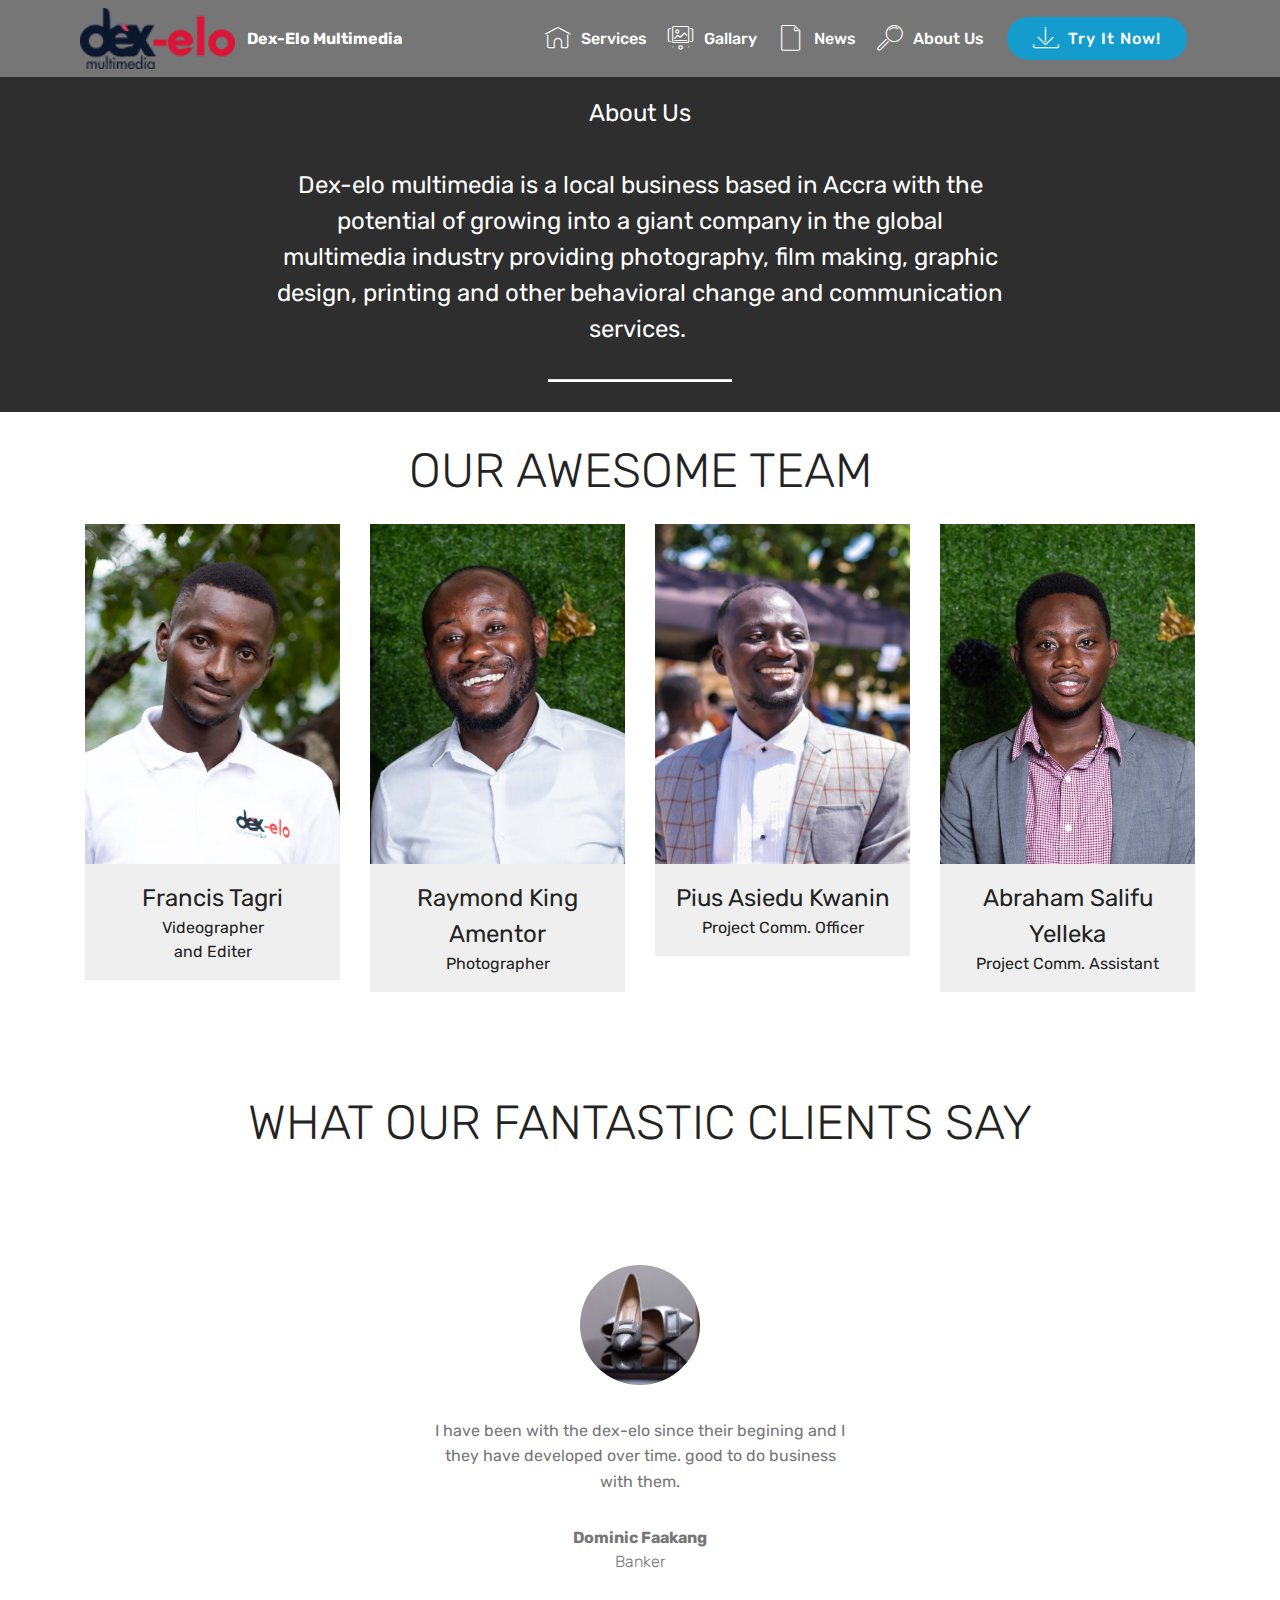
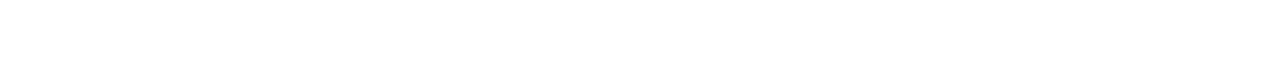
==== page1.html @ 0873e0fc "create github pages" ====
<!DOCTYPE html>
<html  >
<head>
  <!-- Site made with Mobirise Website Builder v4.11.6, https://mobirise.com -->
  <meta charset="UTF-8">
  <meta http-equiv="X-UA-Compatible" content="IE=edge">
  <meta name="generator" content="Mobirise v4.11.6, mobirise.com">
  <meta name="viewport" content="width=device-width, initial-scale=1, minimum-scale=1">
  <link rel="shortcut icon" href="assets/images/dex-elo-logo-122x48.png" type="image/x-icon">
  <meta name="description" content="Website Creator Description">
  
  <title>About Us</title>
  <link rel="stylesheet" href="assets/web/assets/mobirise-icons/mobirise-icons.css">
  <link rel="stylesheet" href="assets/bootstrap/css/bootstrap.min.css">
  <link rel="stylesheet" href="assets/bootstrap/css/bootstrap-grid.min.css">
  <link rel="stylesheet" href="assets/bootstrap/css/bootstrap-reboot.min.css">
  <link rel="stylesheet" href="assets/tether/tether.min.css">
  <link rel="stylesheet" href="assets/dropdown/css/style.css">
  <link rel="stylesheet" href="assets/socicon/css/styles.css">
  <link rel="stylesheet" href="assets/theme/css/style.css">
  <link rel="preload" as="style" href="assets/mobirise/css/mbr-additional.css"><link rel="stylesheet" href="assets/mobirise/css/mbr-additional.css" type="text/css">
  
  
  
</head>
<body>
  <section class="menu cid-qTkzRZLJNu" once="menu" id="menu1-3">

    

    <nav class="navbar navbar-expand beta-menu navbar-dropdown align-items-center navbar-fixed-top navbar-toggleable-sm">
        <button class="navbar-toggler navbar-toggler-right" type="button" data-toggle="collapse" data-target="#navbarSupportedContent" aria-controls="navbarSupportedContent" aria-expanded="false" aria-label="Toggle navigation">
            <div class="hamburger">
                <span></span>
                <span></span>
                <span></span>
                <span></span>
            </div>
        </button>
        <div class="menu-logo">
            <div class="navbar-brand">
                <span class="navbar-logo">
                    <a href="page1.html">
                         <img src="assets/images/dex-elo-logo-122x48.png" alt="Mobirise" title="" style="height: 3.8rem;">
                    </a>
                </span>
                <span class="navbar-caption-wrap"><a class="navbar-caption text-white display-4" href="page1.html">Dex-Elo Multimedia</a></span>
            </div>
        </div>
        <div class="collapse navbar-collapse" id="navbarSupportedContent">
            <ul class="navbar-nav nav-dropdown" data-app-modern-menu="true"><li class="nav-item">
                    <a class="nav-link link text-white display-4" href="https://mobirise.com">
                        <span class="mbri-home mbr-iconfont mbr-iconfont-btn"></span>
                        Services
                    </a>
                </li><li class="nav-item"><a class="nav-link link text-white display-4" href="page3.html"><span class="mbri-image-slider mbr-iconfont mbr-iconfont-btn"></span>
                        
                        Gallary</a></li><li class="nav-item"><a class="nav-link link text-white display-4" href="page2.html"><span class="mbri-new-file mbr-iconfont mbr-iconfont-btn"></span>
                        
                        News</a></li>
                <li class="nav-item">
                    <a class="nav-link link text-white display-4" href="page1.html">
                        <span class="mbri-search mbr-iconfont mbr-iconfont-btn"></span>
                        About Us
                    </a>
                </li></ul>
            <div class="navbar-buttons mbr-section-btn"><a class="btn btn-sm btn-primary display-4" href="https://mobirise.com">
                    <span class="mbri-save mbr-iconfont mbr-iconfont-btn "></span>
                    Try It Now!
                </a></div>
        </div>
    </nav>
</section>

<section class="engine"><a href="https://mobirise.info/z">best html templates</a></section><section class="mbr-section article content10 cid-rMUTYOUjkJ" id="content10-c">
    
     

    <div class="container">
        <div class="inner-container" style="width: 66%;">
            <hr class="line" style="width: 25%;">
            <div class="section-text align-center mbr-white mbr-fonts-style display-5">
                    About Us<br><br>Dex-elo multimedia is a local business based in Accra with the potential of growing into a giant company in the global multimedia industry providing photography, film making, graphic design, printing and other behavioral change and communication services.&nbsp;<br></div>
            <hr class="line" style="width: 25%;">
        </div>
    </div>
</section>

<section class="team1 cid-rMUZAcXFwN" id="team1-d">
    
    
    
    <div class="container align-center">
        <h2 class="pb-3 mbr-fonts-style mbr-section-title display-2">
            OUR AWESOME TEAM
        </h2>
        
        <div class="row media-row">
            
        <div class="team-item col-lg-3 col-md-6">
                <div class="item-image">
                    <img src="assets/images/img-4976-3-420x560.jpg" alt="" title="">
                </div>
                <div class="item-caption py-3">
                    <div class="item-name px-2">
                        <p class="mbr-fonts-style display-5">
                           Francis Tagri</p>
                    </div>
                    <div class="item-role px-2">
                        <p>Videographer<br>and Editer</p>
                    </div>
                    
                </div>
            </div><div class="team-item col-lg-3 col-md-6">
                <div class="item-image">
                    <img src="assets/images/img-8177-2-420x560.jpg" alt="" title="">
                </div>
                <div class="item-caption py-3">
                    <div class="item-name px-2">
                        <p class="mbr-fonts-style display-5">
                           Raymond King Amentor</p>
                    </div>
                    <div class="item-role px-2">
                        <p>Photographer</p>
                    </div>
                    
                </div>
            </div><div class="team-item col-lg-3 col-md-6">
                <div class="item-image">
                    <img src="assets/images/img-5864-2-420x560.jpg" alt="" title="">
                </div>
                <div class="item-caption py-3">
                    <div class="item-name px-2">
                        <p class="mbr-fonts-style display-5">Pius Asiedu Kwanin</p>
                    </div>
                    <div class="item-role px-2">
                        <p>Project Comm. Officer</p>
                    </div>
                    
                </div>
            </div><div class="team-item col-lg-3 col-md-6">
                <div class="item-image">
                    <img src="assets/images/img-8199-2-420x560.jpg" alt="" title="">
                </div>
                <div class="item-caption py-3">
                    <div class="item-name px-2">
                        <p class="mbr-fonts-style display-5">
                           Abraham Salifu Yelleka</p>
                    </div>
                    <div class="item-role px-2">
                        <p>Project Comm. Assistant</p>
                    </div>
                    
                </div>
            </div></div>    
    </div>
</section>

<section class="testimonials1 cid-rMUZOlDU8G" id="testimonials1-e">

    

    
    <div class="container">
        <div class="media-container-row">
            <div class="title col-12 align-center">
                <h2 class="pb-3 mbr-fonts-style display-2">
                    WHAT OUR FANTASTIC CLIENTS SAY
                </h2>
                
            </div>
        </div>
    </div>

    <div class="container pt-3 mt-2">
        <div class="media-container-row">
            <div class="mbr-testimonial p-3 align-center col-12 col-md-6">
                <div class="panel-item p-3">
                    <div class="card-block">
                        <div class="testimonial-photo">
                            <img src="assets/images/0t0a3606-240x160.jpg" alt="" title="">
                        </div>
                        <p class="mbr-text mbr-fonts-style display-7">I have been with the dex-elo since their begining and I they have developed over time. good to do business with them.</p>
                    </div>
                    <div class="card-footer">
                        <div class="mbr-author-name mbr-bold mbr-fonts-style display-7">Dominic Faakang</div>
                        <small class="mbr-author-desc mbr-italic mbr-light mbr-fonts-style display-7">
                               Banker</small>
                    </div>
                </div>
            </div>

            

            

            

            

            
        </div>
    </div>   
</section>


  <script src="assets/web/assets/jquery/jquery.min.js"></script>
  <script src="assets/popper/popper.min.js"></script>
  <script src="assets/bootstrap/js/bootstrap.min.js"></script>
  <script src="assets/tether/tether.min.js"></script>
  <script src="assets/smoothscroll/smooth-scroll.js"></script>
  <script src="assets/dropdown/js/nav-dropdown.js"></script>
  <script src="assets/dropdown/js/navbar-dropdown.js"></script>
  <script src="assets/touchswipe/jquery.touch-swipe.min.js"></script>
  <script src="assets/theme/js/script.js"></script>
  
  
</body>
</html>
---- assets/web/assets/mobirise-icons/mobirise-icons.css ----
@font-face {
  font-family: 'MobiriseIcons';
  src:  url('mobirise-icons.eot?spat4u');
  src:  url('mobirise-icons.eot?spat4u#iefix') format('embedded-opentype'),
    url('mobirise-icons.ttf?spat4u') format('truetype'),
    url('mobirise-icons.woff?spat4u') format('woff'),
    url('mobirise-icons.svg?spat4u#MobiriseIcons') format('svg');
  font-weight: normal;
  font-style: normal;
  font-display: swap;
}

[class^="mbri-"], [class*=" mbri-"] {
  /* use !important to prevent issues with browser extensions that change fonts */
  font-family: MobiriseIcons !important;
  speak: none;
  font-style: normal;
  font-weight: normal;
  font-variant: normal;
  text-transform: none;
  line-height: 1;

  /* Better Font Rendering =========== */
  -webkit-font-smoothing: antialiased;
  -moz-osx-font-smoothing: grayscale;
}

.mbri-add-submenu:before {
  content: "\e900";
}
.mbri-alert:before {
  content: "\e901";
}
.mbri-align-center:before {
  content: "\e902";
}
.mbri-align-justify:before {
  content: "\e903";
}
.mbri-align-left:before {
  content: "\e904";
}
.mbri-align-right:before {
  content: "\e905";
}
.mbri-android:before {
  content: "\e906";
}
.mbri-apple:before {
  content: "\e907";
}
.mbri-arrow-down:before {
  content: "\e908";
}
.mbri-arrow-next:before {
  content: "\e909";
}
.mbri-arrow-prev:before {
  content: "\e90a";
}
.mbri-arrow-up:before {
  content: "\e90b";
}
.mbri-bold:before {
  content: "\e90c";
}
.mbri-bookmark:before {
  content: "\e90d";
}
.mbri-bootstrap:before {
  content: "\e90e";
}
.mbri-briefcase:before {
  content: "\e90f";
}
.mbri-browse:before {
  content: "\e910";
}
.mbri-bulleted-list:before {
  content: "\e911";
}
.mbri-calendar:before {
  content: "\e912";
}
.mbri-camera:before {
  content: "\e913";
}
.mbri-cart-add:before {
  content: "\e914";
}
.mbri-cart-full:before {
  content: "\e915";
}
.mbri-cash:before {
  content: "\e916";
}
.mbri-change-style:before {
  content: "\e917";
}
.mbri-chat:before {
  content: "\e918";
}
.mbri-clock:before {
  content: "\e919";
}
.mbri-close:before {
  content: "\e91a";
}
.mbri-cloud:before {
  content: "\e91b";
}
.mbri-code:before {
  content: "\e91c";
}
.mbri-contact-form:before {
  content: "\e91d";
}
.mbri-credit-card:before {
  content: "\e91e";
}
.mbri-cursor-click:before {
  content: "\e91f";
}
.mbri-cust-feedback:before {
  content: "\e920";
}
.mbri-database:before {
  content: "\e921";
}
.mbri-delivery:before {
  content: "\e922";
}
.mbri-desktop:before {
  content: "\e923";
}
.mbri-devices:before {
  content: "\e924";
}
.mbri-down:before {
  content: "\e925";
}
.mbri-download:before {
  content: "\e989";
}
.mbri-drag-n-drop:before {
  content: "\e927";
}
.mbri-drag-n-drop2:before {
  content: "\e928";
}
.mbri-edit:before {
  content: "\e929";
}
.mbri-edit2:before {
  content: "\e92a";
}
.mbri-error:before {
  content: "\e92b";
}
.mbri-extension:before {
  content: "\e92c";
}
.mbri-features:before {
  content: "\e92d";
}
.mbri-file:before {
  content: "\e92e";
}
.mbri-flag:before {
  content: "\e92f";
}
.mbri-folder:before {
  content: "\e930";
}
.mbri-gift:before {
  content: "\e931";
}
.mbri-github:before {
  content: "\e932";
}
.mbri-globe:before {
  content: "\e933";
}
.mbri-globe-2:before {
  content: "\e934";
}
.mbri-growing-chart:before {
  content: "\e935";
}
.mbri-hearth:before {
  content: "\e936";
}
.mbri-help:before {
  content: "\e937";
}
.mbri-home:before {
  content: "\e938";
}
.mbri-hot-cup:before {
  content: "\e939";
}
.mbri-idea:before {
  content: "\e93a";
}
.mbri-image-gallery:before {
  content: "\e93b";
}
.mbri-image-slider:before {
  content: "\e93c";
}
.mbri-info:before {
  content: "\e93d";
}
.mbri-italic:before {
  content: "\e93e";
}
.mbri-key:before {
  content: "\e93f";
}
.mbri-laptop:before {
  content: "\e940";
}
.mbri-layers:before {
  content: "\e941";
}
.mbri-left-right:before {
  content: "\e942";
}
.mbri-left:before {
  content: "\e943";
}
.mbri-letter:before {
  content: "\e944";
}
.mbri-like:before {
  content: "\e945";
}
.mbri-link:before {
  content: "\e946";
}
.mbri-lock:before {
  content: "\e947";
}
.mbri-login:before {
  content: "\e948";
}
.mbri-logout:before {
  content: "\e949";
}
.mbri-magic-stick:before {
  content: "\e94a";
}
.mbri-map-pin:before {
  content: "\e94b";
}
.mbri-menu:before {
  content: "\e94c";
}
.mbri-mobile:before {
  content: "\e94d";
}
.mbri-mobile2:before {
  content: "\e94e";
}
.mbri-mobirise:before {
  content: "\e94f";
}
.mbri-more-horizontal:before {
  content: "\e950";
}
.mbri-more-vertical:before {
  content: "\e951";
}
.mbri-music:before {
  content: "\e952";
}
.mbri-new-file:before {
  content: "\e953";
}
.mbri-numbered-list:before {
  content: "\e954";
}
.mbri-opened-folder:before {
  content: "\e955";
}
.mbri-pages:before {
  content: "\e956";
}
.mbri-paper-plane:before {
  content: "\e957";
}
.mbri-paperclip:before {
  content: "\e958";
}
.mbri-photo:before {
  content: "\e959";
}
.mbri-photos:before {
  content: "\e95a";
}
.mbri-pin:before {
  content: "\e95b";
}
.mbri-play:before {
  content: "\e95c";
}
.mbri-plus:before {
  content: "\e95d";
}
.mbri-preview:before {
  content: "\e95e";
}
.mbri-print:before {
  content: "\e95f";
}
.mbri-protect:before {
  content: "\e960";
}
.mbri-question:before {
  content: "\e961";
}
.mbri-quote-left:before {
  content: "\e962";
}
.mbri-quote-right:before {
  content: "\e963";
}
.mbri-refresh:before {
  content: "\e964";
}
.mbri-responsive:before {
  content: "\e965";
}
.mbri-right:before {
  content: "\e966";
}
.mbri-rocket:before {
  content: "\e967";
}
.mbri-sad-face:before {
  content: "\e968";
}
.mbri-sale:before {
  content: "\e969";
}
.mbri-save:before {
  content: "\e96a";
}
.mbri-search:before {
  content: "\e96b";
}
.mbri-setting:before {
  content: "\e96c";
}
.mbri-setting2:before {
  content: "\e96d";
}
.mbri-setting3:before {
  content: "\e96e";
}
.mbri-share:before {
  content: "\e96f";
}
.mbri-shopping-bag:before {
  content: "\e970";
}
.mbri-shopping-basket:before {
  content: "\e971";
}
.mbri-shopping-cart:before {
  content: "\e972";
}
.mbri-sites:before {
  content: "\e973";
}
.mbri-smile-face:before {
  content: "\e974";
}
.mbri-speed:before {
  content: "\e975";
}
.mbri-star:before {
  content: "\e976";
}
.mbri-success:before {
  content: "\e977";
}
.mbri-sun:before {
  content: "\e978";
}
.mbri-sun2:before {
  content: "\e979";
}
.mbri-tablet:before {
  content: "\e97a";
}
.mbri-tablet-vertical:before {
  content: "\e97b";
}
.mbri-target:before {
  content: "\e97c";
}
.mbri-timer:before {
  content: "\e97d";
}
.mbri-to-ftp:before {
  content: "\e97e";
}
.mbri-to-local-drive:before {
  content: "\e97f";
}
.mbri-touch-swipe:before {
  content: "\e980";
}
.mbri-touch:before {
  content: "\e981";
}
.mbri-trash:before {
  content: "\e982";
}
.mbri-underline:before {
  content: "\e983";
}
.mbri-unlink:before {
  content: "\e984";
}
.mbri-unlock:before {
  content: "\e985";
}
.mbri-up-down:before {
  content: "\e986";
}
.mbri-up:before {
  content: "\e987";
}
.mbri-update:before {
  content: "\e988";
}
.mbri-upload:before {
 content: "\e926"; 
}
.mbri-user:before {
  content: "\e98a";
}
.mbri-user2:before {
  content: "\e98b";
}
.mbri-users:before {
  content: "\e98c";
}
.mbri-video:before {
  content: "\e98d";
}
.mbri-video-play:before {
  content: "\e98e";
}
.mbri-watch:before {
  content: "\e98f";
}
.mbri-website-theme:before {
  content: "\e990";
}
.mbri-wifi:before {
  content: "\e991";
}
.mbri-windows:before {
  content: "\e992";
}
.mbri-zoom-out:before {
  content: "\e993";
}
.mbri-redo:before {
  content: "\e994";
}
.mbri-undo:before {
  content: "\e995";
}
---- assets/dropdown/css/style.css ----
.navbar-dropdown {
  left: 0;
  padding: 0;
  position: absolute;
  right: 0;
  top: 0;
  transition: all 0.45s ease;
  z-index: 1030;
  background: #282828; }
  .navbar-dropdown .navbar-logo {
    margin-right: 0.8rem;
    transition: margin 0.3s ease-in-out;
    vertical-align: middle; }
    .navbar-dropdown .navbar-logo img {
      height: 3.125rem;
      transition: all 0.3s ease-in-out; }
    .navbar-dropdown .navbar-logo.mbr-iconfont {
      font-size: 3.125rem;
      line-height: 3.125rem; }
  .navbar-dropdown .navbar-caption {
    font-weight: 700;
    white-space: normal;
    vertical-align: -4px;
    line-height: 3.125rem !important; }
    .navbar-dropdown .navbar-caption, .navbar-dropdown .navbar-caption:hover {
      color: inherit;
      text-decoration: none; }
  .navbar-dropdown .mbr-iconfont + .navbar-caption {
    vertical-align: -1px; }
  .navbar-dropdown.navbar-fixed-top {
    position: fixed; }
  .navbar-dropdown .navbar-brand span {
    vertical-align: -4px; }
  .navbar-dropdown.bg-color.transparent {
    background: none; }
  .navbar-dropdown.navbar-short .navbar-brand {
    padding: 0.625rem 0; }
    .navbar-dropdown.navbar-short .navbar-brand span {
      vertical-align: -1px; }
  .navbar-dropdown.navbar-short .navbar-caption {
    line-height: 2.375rem !important;
    vertical-align: -2px; }
  .navbar-dropdown.navbar-short .navbar-logo {
    margin-right: 0.5rem; }
    .navbar-dropdown.navbar-short .navbar-logo img {
      height: 2.375rem; }
    .navbar-dropdown.navbar-short .navbar-logo.mbr-iconfont {
      font-size: 2.375rem;
      line-height: 2.375rem; }
  .navbar-dropdown.navbar-short .mbr-table-cell {
    height: 3.625rem; }
  .navbar-dropdown .navbar-close {
    left: 0.6875rem;
    position: fixed;
    top: 0.75rem;
    z-index: 1000; }
  .navbar-dropdown .hamburger-icon {
    content: "";
    display: inline-block;
    vertical-align: middle;
    width: 16px;
    -webkit-box-shadow: 0 -6px 0 1px #282828,0 0 0 1px #282828,0 6px 0 1px #282828;
    -moz-box-shadow: 0 -6px 0 1px #282828,0 0 0 1px #282828,0 6px 0 1px #282828;
    box-shadow: 0 -6px 0 1px #282828,0 0 0 1px #282828,0 6px 0 1px #282828; }

.dropdown-menu .dropdown-toggle[data-toggle="dropdown-submenu"]::after {
  border-bottom: 0.35em solid transparent;
  border-left: 0.35em solid;
  border-right: 0;
  border-top: 0.35em solid transparent;
  margin-left: 0.3rem; }

.dropdown-menu .dropdown-item:focus {
  outline: 0; }

.nav-dropdown {
  font-size: 0.75rem;
  font-weight: 500;
  height: auto !important; }
  .nav-dropdown .nav-btn {
    padding-left: 1rem; }
  .nav-dropdown .link {
    margin: .667em 1.667em;
    font-weight: 500;
    padding: 0;
    transition: color .2s ease-in-out; }
    .nav-dropdown .link.dropdown-toggle {
      margin-right: 2.583em; }
      .nav-dropdown .link.dropdown-toggle::after {
        margin-left: .25rem;
        border-top: 0.35em solid;
        border-right: 0.35em solid transparent;
        border-left: 0.35em solid transparent;
        border-bottom: 0; }
      .nav-dropdown .link.dropdown-toggle[aria-expanded="true"] {
        margin: 0;
        padding: 0.667em 3.263em  0.667em 1.667em; }
  .nav-dropdown .link::after,
  .nav-dropdown .dropdown-item::after {
    color: inherit; }
  .nav-dropdown .btn {
    font-size: 0.75rem;
    font-weight: 700;
    letter-spacing: 0;
    margin-bottom: 0;
    padding-left: 1.25rem;
    padding-right: 1.25rem; }
  .nav-dropdown .dropdown-menu {
    border-radius: 0;
    border: 0;
    left: 0;
    margin: 0;
    padding-bottom: 1.25rem;
    padding-top: 1.25rem;
    position: relative; }
  .nav-dropdown .dropdown-submenu {
    margin-left: 0.125rem;
    top: 0; }
  .nav-dropdown .dropdown-item {
    font-weight: 500;
    line-height: 2;
    padding: 0.3846em 4.615em 0.3846em 1.5385em;
    position: relative;
    transition: color .2s ease-in-out, background-color .2s ease-in-out; }
    .nav-dropdown .dropdown-item::after {
      margin-top: -0.3077em;
      position: absolute;
      right: 1.1538em;
      top: 50%; }
    .nav-dropdown .dropdown-item:focus, .nav-dropdown .dropdown-item:hover {
      background: none; }

@media (max-width: 767px) {
  .nav-dropdown.navbar-toggleable-sm {
    bottom: 0;
    display: none;
    left: 0;
    overflow-x: hidden;
    position: fixed;
    top: 0;
    transform: translateX(-100%);
    -ms-transform: translateX(-100%);
    -webkit-transform: translateX(-100%);
    width: 18.75rem;
    z-index: 999; } }
.nav-dropdown.navbar-toggleable-xl {
  bottom: 0;
  display: none;
  left: 0;
  overflow-x: hidden;
  position: fixed;
  top: 0;
  transform: translateX(-100%);
  -ms-transform: translateX(-100%);
  -webkit-transform: translateX(-100%);
  width: 18.75rem;
  z-index: 999; }

.nav-dropdown-sm {
  display: block !important;
  overflow-x: hidden;
  overflow: auto;
  padding-top: 3.875rem; }
  .nav-dropdown-sm::after {
    content: "";
    display: block;
    height: 3rem;
    width: 100%; }
  .nav-dropdown-sm.collapse.in ~ .navbar-close {
    display: block !important; }
  .nav-dropdown-sm.collapsing, .nav-dropdown-sm.collapse.in {
    transform: translateX(0);
    -ms-transform: translateX(0);
    -webkit-transform: translateX(0);
    transition: all 0.25s ease-out;
    -webkit-transition: all 0.25s ease-out;
    background: #282828; }
  .nav-dropdown-sm.collapsing[aria-expanded="false"] {
    transform: translateX(-100%);
    -ms-transform: translateX(-100%);
    -webkit-transform: translateX(-100%); }
  .nav-dropdown-sm .nav-item {
    display: block;
    margin-left: 0 !important;
    padding-left: 0; }
  .nav-dropdown-sm .link,
  .nav-dropdown-sm .dropdown-item {
    border-top: 1px dotted rgba(255, 255, 255, 0.1);
    font-size: 0.8125rem;
    line-height: 1.6;
    margin: 0 !important;
    padding: 0.875rem 2.4rem 0.875rem 1.5625rem !important;
    position: relative;
    white-space: normal; }
    .nav-dropdown-sm .link:focus, .nav-dropdown-sm .link:hover,
    .nav-dropdown-sm .dropdown-item:focus,
    .nav-dropdown-sm .dropdown-item:hover {
      background: rgba(0, 0, 0, 0.2) !important;
      color: #c0a375; }
  .nav-dropdown-sm .nav-btn {
    position: relative;
    padding: 1.5625rem 1.5625rem 0 1.5625rem; }
    .nav-dropdown-sm .nav-btn::before {
      border-top: 1px dotted rgba(255, 255, 255, 0.1);
      content: "";
      left: 0;
      position: absolute;
      top: 0;
      width: 100%; }
    .nav-dropdown-sm .nav-btn + .nav-btn {
      padding-top: 0.625rem; }
      .nav-dropdown-sm .nav-btn + .nav-btn::before {
        display: none; }
  .nav-dropdown-sm .btn {
    padding: 0.625rem 0; }
  .nav-dropdown-sm .dropdown-toggle[data-toggle="dropdown-submenu"]::after {
    margin-left: .25rem;
    border-top: 0.35em solid;
    border-right: 0.35em solid transparent;
    border-left: 0.35em solid transparent;
    border-bottom: 0; }
  .nav-dropdown-sm .dropdown-toggle[data-toggle="dropdown-submenu"][aria-expanded="true"]::after {
    border-top: 0;
    border-right: 0.35em solid transparent;
    border-left: 0.35em solid transparent;
    border-bottom: 0.35em solid; }
  .nav-dropdown-sm .dropdown-menu {
    margin: 0;
    padding: 0;
    position: relative;
    top: 0;
    left: 0;
    width: 100%;
    border: 0;
    float: none;
    border-radius: 0;
    background: none; }
  .nav-dropdown-sm .dropdown-submenu {
    left: 100%;
    margin-left: 0.125rem;
    margin-top: -1.25rem;
    top: 0; }

.navbar-toggleable-sm .nav-dropdown .dropdown-menu {
  position: absolute; }

.navbar-toggleable-sm .nav-dropdown .dropdown-submenu {
  left: 100%;
  margin-left: 0.125rem;
  margin-top: -1.25rem;
  top: 0; }

.navbar-toggleable-sm.opened .nav-dropdown .dropdown-menu {
  position: relative; }

.navbar-toggleable-sm.opened .nav-dropdown .dropdown-submenu {
  left: 0;
  margin-left: 00rem;
  margin-top: 0rem;
  top: 0; }

.is-builder .nav-dropdown.collapsing {
  transition: none !important; }

/*# sourceMappingURL=style.css.map */
---- assets/socicon/css/styles.css ----
@charset "UTF-8";

@font-face {
  font-family: "socicon";
  src:url("../fonts/socicon.eot");
  src:url("../fonts/socicon.eot?#iefix") format("embedded-opentype"),
    url("../fonts/socicon.woff") format("woff"),
    url("../fonts/socicon.ttf") format("truetype"),
    url("../fonts/socicon.svg#socicon") format("svg");
  font-weight: normal;
  font-style: normal;
  font-display:swap;
}

[data-icon]:before {
  font-family: "socicon" !important;
  content: attr(data-icon);
  font-style: normal !important;
  font-weight: normal !important;
  font-variant: normal !important;
  text-transform: none !important;
  speak: none;
  line-height: 1;
  -webkit-font-smoothing: antialiased;
  -moz-osx-font-smoothing: grayscale;
}

[class^="socicon-"]:before,
[class*=" socicon-"]:before {
  font-family: "socicon" !important;
  font-style: normal !important;
  font-weight: normal !important;
  font-variant: normal !important;
  text-transform: none !important;
  speak: none;
  line-height: 1;
  -webkit-font-smoothing: antialiased;
  -moz-osx-font-smoothing: grayscale;
}

.socicon-modelmayhem:before {
  content: "\e000";
}
.socicon-mixcloud:before {
  content: "\e001";
}
.socicon-drupal:before {
  content: "\e002";
}
.socicon-swarm:before {
  content: "\e003";
}
.socicon-istock:before {
  content: "\e004";
}
.socicon-yammer:before {
  content: "\e005";
}
.socicon-ello:before {
  content: "\e006";
}
.socicon-stackoverflow:before {
  content: "\e007";
}
.socicon-persona:before {
  content: "\e008";
}
.socicon-triplej:before {
  content: "\e009";
}
.socicon-houzz:before {
  content: "\e00a";
}
.socicon-rss:before {
  content: "\e00b";
}
.socicon-paypal:before {
  content: "\e00c";
}
.socicon-odnoklassniki:before {
  content: "\e00d";
}
.socicon-airbnb:before {
  content: "\e00e";
}
.socicon-periscope:before {
  content: "\e00f";
}
.socicon-outlook:before {
  content: "\e010";
}
.socicon-coderwall:before {
  content: "\e011";
}
.socicon-tripadvisor:before {
  content: "\e012";
}
.socicon-appnet:before {
  content: "\e013";
}
.socicon-goodreads:before {
  content: "\e014";
}
.socicon-tripit:before {
  content: "\e015";
}
.socicon-lanyrd:before {
  content: "\e016";
}
.socicon-slideshare:before {
  content: "\e017";
}
.socicon-buffer:before {
  content: "\e018";
}
.socicon-disqus:before {
  content: "\e019";
}
.socicon-vkontakte:before {
  content: "\e01a";
}
.socicon-whatsapp:before {
  content: "\e01b";
}
.socicon-patreon:before {
  content: "\e01c";
}
.socicon-storehouse:before {
  content: "\e01d";
}
.socicon-pocket:before {
  content: "\e01e";
}
.socicon-mail:before {
  content: "\e01f";
}
.socicon-blogger:before {
  content: "\e020";
}
.socicon-technorati:before {
  content: "\e021";
}
.socicon-reddit:before {
  content: "\e022";
}
.socicon-dribbble:before {
  content: "\e023";
}
.socicon-stumbleupon:before {
  content: "\e024";
}
.socicon-digg:before {
  content: "\e025";
}
.socicon-envato:before {
  content: "\e026";
}
.socicon-behance:before {
  content: "\e027";
}
.socicon-delicious:before {
  content: "\e028";
}
.socicon-deviantart:before {
  content: "\e029";
}
.socicon-forrst:before {
  content: "\e02a";
}
.socicon-play:before {
  content: "\e02b";
}
.socicon-zerply:before {
  content: "\e02c";
}
.socicon-wikipedia:before {
  content: "\e02d";
}
.socicon-apple:before {
  content: "\e02e";
}
.socicon-flattr:before {
  content: "\e02f";
}
.socicon-github:before {
  content: "\e030";
}
.socicon-renren:before {
  content: "\e031";
}
.socicon-friendfeed:before {
  content: "\e032";
}
.socicon-newsvine:before {
  content: "\e033";
}
.socicon-identica:before {
  content: "\e034";
}
.socicon-bebo:before {
  content: "\e035";
}
.socicon-zynga:before {
  content: "\e036";
}
.socicon-steam:before {
  content: "\e037";
}
.socicon-xbox:before {
  content: "\e038";
}
.socicon-windows:before {
  content: "\e039";
}
.socicon-qq:before {
  content: "\e03a";
}
.socicon-douban:before {
  content: "\e03b";
}
.socicon-meetup:before {
  content: "\e03c";
}
.socicon-playstation:before {
  content: "\e03d";
}
.socicon-android:before {
  content: "\e03e";
}
.socicon-snapchat:before {
  content: "\e03f";
}
.socicon-twitter:before {
  content: "\e040";
}
.socicon-facebook:before {
  content: "\e041";
}
.socicon-googleplus:before {
  content: "\e042";
}
.socicon-pinterest:before {
  content: "\e043";
}
.socicon-foursquare:before {
  content: "\e044";
}
.socicon-yahoo:before {
  content: "\e045";
}
.socicon-skype:before {
  content: "\e046";
}
.socicon-yelp:before {
  content: "\e047";
}
.socicon-feedburner:before {
  content: "\e048";
}
.socicon-linkedin:before {
  content: "\e049";
}
.socicon-viadeo:before {
  content: "\e04a";
}
.socicon-xing:before {
  content: "\e04b";
}
.socicon-myspace:before {
  content: "\e04c";
}
.socicon-soundcloud:before {
  content: "\e04d";
}
.socicon-spotify:before {
  content: "\e04e";
}
.socicon-grooveshark:before {
  content: "\e04f";
}
.socicon-lastfm:before {
  content: "\e050";
}
.socicon-youtube:before {
  content: "\e051";
}
.socicon-vimeo:before {
  content: "\e052";
}
.socicon-dailymotion:before {
  content: "\e053";
}
.socicon-vine:before {
  content: "\e054";
}
.socicon-flickr:before {
  content: "\e055";
}
.socicon-500px:before {
  content: "\e056";
}
.socicon-wordpress:before {
  content: "\e058";
}
.socicon-tumblr:before {
  content: "\e059";
}
.socicon-twitch:before {
  content: "\e05a";
}
.socicon-8tracks:before {
  content: "\e05b";
}
.socicon-amazon:before {
  content: "\e05c";
}
.socicon-icq:before {
  content: "\e05d";
}
.socicon-smugmug:before {
  content: "\e05e";
}
.socicon-ravelry:before {
  content: "\e05f";
}
.socicon-weibo:before {
  content: "\e060";
}
.socicon-baidu:before {
  content: "\e061";
}
.socicon-angellist:before {
  content: "\e062";
}
.socicon-ebay:before {
  content: "\e063";
}
.socicon-imdb:before {
  content: "\e064";
}
.socicon-stayfriends:before {
  content: "\e065";
}
.socicon-residentadvisor:before {
  content: "\e066";
}
.socicon-google:before {
  content: "\e067";
}
.socicon-yandex:before {
  content: "\e068";
}
.socicon-sharethis:before {
  content: "\e069";
}
.socicon-bandcamp:before {
  content: "\e06a";
}
.socicon-itunes:before {
  content: "\e06b";
}
.socicon-deezer:before {
  content: "\e06c";
}
.socicon-telegram:before {
  content: "\e06e";
}
.socicon-openid:before {
  content: "\e06f";
}
.socicon-amplement:before {
  content: "\e070";
}
.socicon-viber:before {
  content: "\e071";
}
.socicon-zomato:before {
  content: "\e072";
}
.socicon-draugiem:before {
  content: "\e074";
}
.socicon-endomodo:before {
  content: "\e075";
}
.socicon-filmweb:before {
  content: "\e076";
}
.socicon-stackexchange:before {
  content: "\e077";
}
.socicon-wykop:before {
  content: "\e078";
}
.socicon-teamspeak:before {
  content: "\e079";
}
.socicon-teamviewer:before {
  content: "\e07a";
}
.socicon-ventrilo:before {
  content: "\e07b";
}
.socicon-younow:before {
  content: "\e07c";
}
.socicon-raidcall:before {
  content: "\e07d";
}
.socicon-mumble:before {
  content: "\e07e";
}
.socicon-medium:before {
  content: "\e06d";
}
.socicon-bebee:before {
  content: "\e07f";
}
.socicon-hitbox:before {
  content: "\e080";
}
.socicon-reverbnation:before {
  content: "\e081";
}
.socicon-formulr:before {
  content: "\e082";
}
.socicon-instagram:before {
  content: "\e057";
}
.socicon-battlenet:before {
  content: "\e083";
}
.socicon-chrome:before {
  content: "\e084";
}
.socicon-discord:before {
  content: "\e086";
}
.socicon-issuu:before {
  content: "\e087";
}
.socicon-macos:before {
  content: "\e088";
}
.socicon-firefox:before {
  content: "\e089";
}
.socicon-opera:before {
  content: "\e08d";
}
.socicon-keybase:before {
  content: "\e090";
}
.socicon-alliance:before {
  content: "\e091";
}
.socicon-livejournal:before {
  content: "\e092";
}
.socicon-googlephotos:before {
  content: "\e093";
}
.socicon-horde:before {
  content: "\e094";
}
.socicon-etsy:before {
  content: "\e095";
}
.socicon-zapier:before {
  content: "\e096";
}
.socicon-google-scholar:before {
  content: "\e097";
}
.socicon-researchgate:before {
  content: "\e098";
}
.socicon-wechat:before {
  content: "\e099";
}
.socicon-strava:before {
  content: "\e09a";
}
.socicon-line:before {
  content: "\e09b";
}
.socicon-lyft:before {
  content: "\e09c";
}
.socicon-uber:before {
  content: "\e09d";
}
.socicon-songkick:before {
  content: "\e09e";
}
.socicon-viewbug:before {
  content: "\e09f";
}
.socicon-googlegroups:before {
  content: "\e0a0";
}
.socicon-quora:before {
  content: "\e073";
}
.socicon-diablo:before {
  content: "\e085";
}
.socicon-blizzard:before {
  content: "\e0a1";
}
.socicon-hearthstone:before {
  content: "\e08b";
}
.socicon-heroes:before {
  content: "\e08a";
}
.socicon-overwatch:before {
  content: "\e08c";
}
.socicon-warcraft:before {
  content: "\e08e";
}
.socicon-starcraft:before {
  content: "\e08f";
}
.socicon-beam:before {
  content: "\e0a2";
}
.socicon-curse:before {
  content: "\e0a3";
}
.socicon-player:before {
  content: "\e0a4";
}
.socicon-streamjar:before {
  content: "\e0a5";
}
.socicon-nintendo:before {
  content: "\e0a6";
}
.socicon-hellocoton:before {
  content: "\e0a7";
}
---- assets/theme/css/style.css ----
/*!
 * Mobirise v4 theme (https://mobirise.com/)
 * Copyright 2017 Mobirise
 */
section {
  background-color: #eeeeee; }

body {
  font-style: normal;
  line-height: 1.5; }

section,
.container,
.container-fluid {
  position: relative;
  word-wrap: break-word; }

a.mbr-iconfont:hover {
  text-decoration: none; }

.article .lead p,
.article .lead ul,
.article .lead ol,
.article .lead pre,
.article .lead blockquote {
  margin-bottom: 0; }

ul,
ol,
pre,
blockquote {
  margin-bottom: 2.3125rem; }

pre {
  background: #f4f4f4;
  padding: 10px 24px;
  white-space: pre-wrap; }

.inactive {
  -webkit-user-select: none;
  -moz-user-select: none;
  -ms-user-select: none;
  user-select: none;
  pointer-events: none;
  -webkit-user-drag: none;
  user-drag: none; }

.mbr-section__comments .row {
  justify-content: center;
  -webkit-justify-content: center; }

a {
  font-style: normal;
  font-weight: 400;
  cursor: pointer; }
  a, a:hover {
    text-decoration: none; }

figure {
  margin-bottom: 0; }

body {
  color: #232323; }

h1,
h2,
h3,
h4,
h5,
h6,
.h1,
.h2,
.h3,
.h4,
.h5,
.h6,
.display-1,
.display-2,
.display-3,
.display-4 {
  line-height: 1;
  word-break: break-word;
  word-wrap: break-word; }

.mbr-section-title {
  font-style: normal;
  line-height: 1.2; }

.mbr-section-subtitle {
  line-height: 1.3; }

.mbr-text {
  font-style: normal;
  line-height: 1.6; }

b,
strong {
  font-weight: bold; }

blockquote {
  padding: 10px 0 10px 20px;
  position: relative;
  border-left: 2px solid;
  border-color: #ff3366; }

input:-webkit-autofill, input:-webkit-autofill:hover, input:-webkit-autofill:focus, input:-webkit-autofill:active {
  transition-delay: 9999s;
  transition-property: background-color, color; }

textarea[type='hidden'] {
  display: none; }

body {
  position: relative; }

section {
  background-position: 50% 50%;
  background-repeat: no-repeat;
  background-size: cover; }
  section .mbr-background-video,
  section .mbr-background-video-preview {
    position: absolute;
    bottom: 0;
    left: 0;
    right: 0;
    top: 0; }

.hidden {
  visibility: hidden; }

.mbr-z-index20 {
  z-index: 20; }

/*! Base colors */
.mbr-white {
  color: #ffffff; }

.mbr-black {
  color: #000000; }

.mbr-bg-white {
  background-color: #ffffff; }

.mbr-bg-black {
  background-color: #000000; }

/*! Text-aligns */
.align-left {
  text-align: left; }

.align-center {
  text-align: center; }

.align-right {
  text-align: right; }

@media (max-width: 767px) {
  .align-left,
  .align-center,
  .align-right,
  .mbr-section-btn,
  .mbr-section-title {
    text-align: center; } }
/*! Font-weight  */
.mbr-light {
  font-weight: 300; }

.mbr-regular {
  font-weight: 400; }

.mbr-semibold {
  font-weight: 500; }

.mbr-bold {
  font-weight: 700; }

/*! Media  */
.media-size-item {
  -webkit-flex: 1 1 auto;
  -moz-flex: 1 1 auto;
  -ms-flex: 1 1 auto;
  -o-flex: 1 1 auto;
  flex: 1 1 auto; }

.media-content {
  -webkit-flex-basis: 100%;
  flex-basis: 100%; }

.media-container-row {
  display: -ms-flexbox;
  display: -webkit-flex;
  display: flex;
  -webkit-flex-direction: row;
  -ms-flex-direction: row;
  flex-direction: row;
  -webkit-flex-wrap: wrap;
  -ms-flex-wrap: wrap;
  flex-wrap: wrap;
  -webkit-justify-content: center;
  -ms-flex-pack: center;
  justify-content: center;
  -webkit-align-content: center;
  -ms-flex-line-pack: center;
  align-content: center;
  -webkit-align-items: start;
  -ms-flex-align: start;
  align-items: start; }
  .media-container-row .media-size-item {
    width: 400px; }

.media-container-column {
  display: -ms-flexbox;
  display: -webkit-flex;
  display: flex;
  -webkit-flex-direction: column;
  -ms-flex-direction: column;
  flex-direction: column;
  -webkit-flex-wrap: wrap;
  -ms-flex-wrap: wrap;
  flex-wrap: wrap;
  -webkit-justify-content: center;
  -ms-flex-pack: center;
  justify-content: center;
  -webkit-align-content: center;
  -ms-flex-line-pack: center;
  align-content: center;
  -webkit-align-items: stretch;
  -ms-flex-align: stretch;
  align-items: stretch; }
  .media-container-column > * {
    width: 100%; }

@media (min-width: 992px) {
  .media-container-row {
    -webkit-flex-wrap: nowrap;
    -ms-flex-wrap: nowrap;
    flex-wrap: nowrap; } }
figure {
  overflow: hidden; }

figure[mbr-media-size] {
  transition: width 0.1s; }

.mbr-figure img,
.mbr-figure iframe {
  display: block;
  width: 100%; }

.card {
  background-color: transparent;
  border: none; }

.card-box {
  width: 100%; }

.card-img {
  text-align: center;
  flex-shrink: 0;
  -webkit-flex-shrink: 0; }

.media {
  max-width: 100%;
  margin: 0 auto; }

.mbr-figure {
  -ms-flex-item-align: center;
  -ms-grid-row-align: center;
  -webkit-align-self: center;
  align-self: center; }

.media-container > div {
  max-width: 100%; }

.mbr-figure img,
.card-img img {
  width: 100%; }

@media (max-width: 991px) {
  .media-size-item {
    width: auto !important; }

  .media {
    width: auto; }

  .mbr-figure {
    width: 100% !important; } }
/*! Buttons */
.btn {
  font-weight: 500;
  border-width: 2px;
  font-style: normal;
  letter-spacing: 1px;
  margin: .4rem .8rem;
  white-space: normal;
  -webkit-transition: all .3s ease-in-out;
  -moz-transition: all .3s ease-in-out;
  transition: all .3s ease-in-out;
  display: inline-flex;
  align-items: center;
  justify-content: center;
  word-break: break-word;
  -webkit-align-items: center;
  -webkit-justify-content: center;
  display: -webkit-inline-flex; }

.btn-sm {
  font-weight: 500;
  letter-spacing: 1px;
  -webkit-transition: all .3s ease-in-out;
  -moz-transition: all .3s ease-in-out;
  transition: all .3s ease-in-out; }

.btn-md {
  font-weight: 500;
  letter-spacing: 1px;
  margin: .4rem .8rem !important;
  -webkit-transition: all .3s ease-in-out;
  -moz-transition: all .3s ease-in-out;
  transition: all .3s ease-in-out; }

.btn-lg {
  font-weight: 500;
  letter-spacing: 1px;
  margin: .4rem .8rem !important;
  -webkit-transition: all .3s ease-in-out;
  -moz-transition: all .3s ease-in-out;
  transition: all .3s ease-in-out; }

.mbr-section-btn {
  margin-left: -0.25rem;
  margin-right: -0.25rem;
  font-size: 0; }

nav .mbr-section-btn {
  margin-left: 0rem;
  margin-right: 0rem; }

.btn-form {
  border-radius: 0; }
  .btn-form:hover {
    cursor: pointer; }

/*! Btn icon margin */
.btn .mbr-iconfont,
.btn.btn-sm .mbr-iconfont {
  cursor: pointer;
  margin-right: 0.5rem; }

.btn.btn-md .mbr-iconfont,
.btn.btn-md .mbr-iconfont {
  margin-right: 0.8rem; }

.mbr-regular {
  font-weight: 400; }

.mbr-semibold {
  font-weight: 500; }

.mbr-bold {
  font-weight: 700; }

[type='submit'] {
  -webkit-appearance: none; }

/*! Full-screen */
.mbr-fullscreen .mbr-overlay {
  min-height: 100vh; }

.mbr-fullscreen {
  display: flex;
  display: -webkit-flex;
  display: -moz-flex;
  display: -ms-flex;
  display: -o-flex;
  align-items: center;
  -webkit-align-items: center;
  min-height: 100vh;
  padding-top: 3rem;
  padding-bottom: 3rem; }

/*! Map */
.map {
  height: 25rem;
  position: relative; }
  .map iframe {
    width: 100%;
    height: 100%; }

.mbr-overlay {
  background-color: #000;
  bottom: 0;
  left: 0;
  opacity: .5;
  position: absolute;
  right: 0;
  top: 0;
  z-index: 0;
  pointer-events: none; }

/* Form */
blockquote {
  font-style: italic;
  padding: 10px 0 10px 20px;
  font-size: 1.09rem;
  position: relative;
  border-width: 3px; }

.form-control {
  background-color: #f5f5f5;
  box-shadow: none;
  color: #565656;
  line-height: 1.43;
  min-height: 3.5em;
  padding: 1.07em .5em; }
  .form-control, .form-control:focus {
    border: 1px solid #e8e8e8; }
  .form-active .form-control:invalid {
    border-color: red; }

.form-control-label {
  position: relative;
  cursor: pointer;
  margin-bottom: .357em;
  padding: 0; }

.alert {
  color: #ffffff;
  border-radius: 0;
  border: 0;
  font-size: .875rem;
  line-height: 1.5;
  margin-bottom: 1.875rem;
  padding: 1.25rem;
  position: relative; }
  .alert.alert-form::after {
    background-color: inherit;
    bottom: -7px;
    content: "";
    display: block;
    height: 14px;
    left: 50%;
    margin-left: -7px;
    position: absolute;
    transform: rotate(45deg);
    width: 14px;
    -webkit-transform: rotate(45deg); }

.form-asterisk {
  font-family: initial;
  position: absolute;
  top: -2px;
  font-weight: normal; }

/*! Scroll to top arrow */
#scrollToTop a i:before {
  content: '';
  position: absolute;
  height: 40%;
  top: 25%;
  background: #fff;
  width: 2px;
  left: calc(50% - 1px); }
#scrollToTop a i:after {
  content: '';
  position: absolute;
  display: block;
  border-top: 2px solid #fff;
  border-right: 2px solid #fff;
  width: 40%;
  height: 40%;
  left: 30%;
  bottom: 30%;
  transform: rotate(135deg);
  -webkit-transform: rotate(135deg); }

.mbr-arrow-up {
  bottom: 25px;
  right: 90px;
  position: fixed;
  text-align: right;
  z-index: 5000;
  color: #ffffff;
  font-size: 32px;
  transform: rotate(180deg);
  -webkit-transform: rotate(180deg); }

.mbr-arrow-up a {
  background: rgba(0, 0, 0, 0.2);
  border-radius: 3px;
  color: #fff;
  display: inline-block;
  height: 60px;
  width: 60px;
  outline-style: none !important;
  position: relative;
  text-decoration: none;
  transition: all 0.3s ease-in-out;
  cursor: pointer;
  text-align: center; }
  .mbr-arrow-up a:hover {
    background-color: rgba(0, 0, 0, 0.4); }
  .mbr-arrow-up a i {
    line-height: 60px; }

.mbr-arrow-up-icon {
  display: block;
  color: #fff; }

.mbr-arrow-up-icon::before {
  content: '\203a';
  display: inline-block;
  font-family: serif;
  font-size: 32px;
  line-height: 1;
  font-style: normal;
  position: relative;
  top: 6px;
  left: -4px;
  -webkit-transform: rotate(-90deg);
  transform: rotate(-90deg); }

/*! Arrow Down */
.mbr-arrow {
  position: absolute;
  bottom: 45px;
  left: 50%;
  width: 60px;
  height: 60px;
  cursor: pointer;
  background-color: rgba(80, 80, 80, 0.5);
  border-radius: 50%;
  -webkit-transform: translateX(-50%);
  transform: translateX(-50%); }
  .mbr-arrow > a {
    display: inline-block;
    text-decoration: none;
    outline-style: none;
    -webkit-animation: arrowdown 1.7s ease-in-out infinite;
    animation: arrowdown 1.7s ease-in-out infinite; }
    .mbr-arrow > a > i {
      position: absolute;
      top: -2px;
      left: 15px;
      font-size: 2rem; }

@keyframes arrowdown {
  0% {
    transform: translateY(0px);
    -webkit-transform: translateY(0px); }
  50% {
    transform: translateY(-5px);
    -webkit-transform: translateY(-5px); }
  100% {
    transform: translateY(0px);
    -webkit-transform: translateY(0px); } }
@-webkit-keyframes arrowdown {
  0% {
    transform: translateY(0px);
    -webkit-transform: translateY(0px); }
  50% {
    transform: translateY(-5px);
    -webkit-transform: translateY(-5px); }
  100% {
    transform: translateY(0px);
    -webkit-transform: translateY(0px); } }
@media (max-width: 500px) {
  .mbr-arrow-up {
    left: 50%;
    right: auto;
    transform: translateX(-50%) rotate(180deg);
    -webkit-transform: translateX(-50%) rotate(180deg); } }
/*Gradients animation*/
@keyframes gradient-animation {
  from {
    background-position: 0% 100%;
    animation-timing-function: ease-in-out; }
  to {
    background-position: 100% 0%;
    animation-timing-function: ease-in-out; } }
@-webkit-keyframes gradient-animation {
  from {
    background-position: 0% 100%;
    animation-timing-function: ease-in-out; }
  to {
    background-position: 100% 0%;
    animation-timing-function: ease-in-out; } }
.bg-gradient {
  background-size: 200% 200%;
  animation: gradient-animation 5s infinite alternate;
  -webkit-animation: gradient-animation 5s infinite alternate; }

.menu .navbar-brand {
  display: -webkit-flex; }
  .menu .navbar-brand span {
    display: flex;
    display: -webkit-flex; }
  .menu .navbar-brand .navbar-caption-wrap {
    display: -webkit-flex; }
  .menu .navbar-brand .navbar-logo img {
    display: -webkit-flex; }
@media (min-width: 768px) and (max-width: 1023px) {
  .menu .navbar-toggleable-sm .navbar-nav {
    display: -webkit-box;
    display: -webkit-flex;
    display: -ms-flexbox; } }
@media (max-width: 1023px) {
  .menu .navbar-collapse {
    max-height: 93.5vh; }
    .menu .navbar-collapse.show {
      overflow: auto; } }
@media (min-width: 1024px) {
  .menu .navbar-nav.nav-dropdown {
    display: -webkit-flex; }
  .menu .navbar-toggleable-sm .navbar-collapse {
    display: -webkit-flex !important; }
  .menu .collapsed .navbar-collapse {
    max-height: 93.5vh; }
    .menu .collapsed .navbar-collapse.show {
      overflow: auto; } }
@media (max-width: 767px) {
  .menu .navbar-collapse {
    max-height: 80vh; } }

/* Others*/
.note-check a[data-value=Rubik] {
  font-style: normal; }

.mbr-arrow a {
  color: #ffffff; }

@media (max-width: 767px) {
  .mbr-arrow {
    display: none; } }
.navbar {
  display: -webkit-flex;
  -webkit-flex-wrap: wrap;
  -webkit-align-items: center;
  -webkit-justify-content: space-between; }

.navbar-collapse {
  -webkit-flex-basis: 100%;
  -webkit-flex-grow: 1;
  -webkit-align-items: center; }

.nav-dropdown .link {
  padding: 0.667em 1.667em !important;
  margin: 0 !important; }

.nav {
  display: -webkit-flex;
  -webkit-flex-wrap: wrap; }

.row {
  display: -webkit-flex;
  -webkit-flex-wrap: wrap; }

.justify-content-center {
  -webkit-justify-content: center; }

.form-inline {
  display: -webkit-flex;
  -webkit-flex-flow: row wrap;
  -webkit-align-items: center; }

.card-wrapper {
  -webkit-flex: 1; }

.carousel-control {
  z-index: 10;
  display: -webkit-flex;
  -webkit-align-items: center;
  -webkit-justify-content: center; }

.carousel-controls {
  display: -webkit-flex; }

.media {
  display: -webkit-flex; }

.form-group:focus {
  outline: none; }

.jq-selectbox__select {
  padding: 1.07em 0.5em;
  position: absolute;
  top: 0;
  left: 0;
  width: 100%; }

.jq-selectbox__dropdown {
  position: absolute;
  top: 100% !important;
  left: 0 !important;
  width: 100% !important; }

.jq-selectbox__trigger-arrow {
  transform: translateY(-50%); }

.jq-selectbox li {
  padding: 1.07em 0.5em; }

input[type='range'] {
  padding-left: 0 !important;
  padding-right: 0 !important; }

.modal-dialog,
.modal-content {
  height: 100%; }

.modal-dialog .carousel-inner {
  height: calc(100vh - 1.75rem); }
  @media (max-width: 575px) {
    .modal-dialog .carousel-inner {
      height: calc(100vh - 1rem); } }

.carousel-item {
  text-align: center; }

.carousel-item img {
  margin: auto; }

.navbar-toggler {
  -webkit-align-self: flex-start;
  -ms-flex-item-align: start;
  align-self: flex-start;
  padding: 0.25rem 0.75rem;
  font-size: 1.25rem;
  line-height: 1;
  background: transparent;
  border: 1px solid transparent;
  -webkit-border-radius: 0.25rem;
  border-radius: 0.25rem; }

.navbar-toggler:focus,
.navbar-toggler:hover {
  text-decoration: none; }

.navbar-toggler-icon {
  display: inline-block;
  width: 1.5em;
  height: 1.5em;
  vertical-align: middle;
  content: '';
  background: no-repeat center center;
  -webkit-background-size: 100% 100%;
  -o-background-size: 100% 100%;
  background-size: 100% 100%; }

.navbar-toggler-left {
  position: absolute;
  left: 1rem; }

.navbar-toggler-right {
  position: absolute;
  right: 1rem; }

@media (max-width: 575px) {
  .navbar-toggleable .navbar-nav .dropdown-menu {
    position: static;
    float: none; }

  .navbar-toggleable > .container {
    padding-right: 0;
    padding-left: 0; } }
@media (min-width: 576px) {
  .navbar-toggleable {
    -webkit-box-orient: horizontal;
    -webkit-box-direction: normal;
    -webkit-flex-direction: row;
    -ms-flex-direction: row;
    flex-direction: row;
    -webkit-flex-wrap: nowrap;
    -ms-flex-wrap: nowrap;
    flex-wrap: nowrap;
    -webkit-box-align: center;
    -webkit-align-items: center;
    -ms-flex-align: center;
    align-items: center; }

  .navbar-toggleable .navbar-nav {
    -webkit-box-orient: horizontal;
    -webkit-box-direction: normal;
    -webkit-flex-direction: row;
    -ms-flex-direction: row;
    flex-direction: row; }

  .navbar-toggleable .navbar-nav .nav-link {
    padding-right: 0.5rem;
    padding-left: 0.5rem; }

  .navbar-toggleable > .container {
    display: -webkit-box;
    display: -webkit-flex;
    display: -ms-flexbox;
    display: flex;
    -webkit-flex-wrap: nowrap;
    -ms-flex-wrap: nowrap;
    flex-wrap: nowrap;
    -webkit-box-align: center;
    -webkit-align-items: center;
    -ms-flex-align: center;
    align-items: center; }

  .navbar-toggleable .navbar-collapse {
    display: -webkit-box !important;
    display: -webkit-flex !important;
    display: -ms-flexbox !important;
    display: flex !important;
    width: 100%; }

  .navbar-toggleable .navbar-toggler {
    display: none; } }
@media (max-width: 767px) {
  .navbar-toggleable-sm .navbar-nav .dropdown-menu {
    position: static;
    float: none; }

  .navbar-toggleable-sm > .container {
    padding-right: 0;
    padding-left: 0; } }
@media (min-width: 768px) {
  .navbar-toggleable-sm {
    -webkit-box-orient: horizontal;
    -webkit-box-direction: normal;
    -webkit-flex-direction: row;
    -ms-flex-direction: row;
    flex-direction: row;
    -webkit-flex-wrap: nowrap;
    -ms-flex-wrap: nowrap;
    flex-wrap: nowrap;
    -webkit-box-align: center;
    -webkit-align-items: center;
    -ms-flex-align: center;
    align-items: center; }

  .navbar-toggleable-sm .navbar-nav {
    -webkit-box-orient: horizontal;
    -webkit-box-direction: normal;
    -webkit-flex-direction: row;
    -ms-flex-direction: row;
    flex-direction: row; }

  .navbar-toggleable-sm .navbar-nav .nav-link {
    padding-right: 0.5rem;
    padding-left: 0.5rem; }

  .navbar-toggleable-sm > .container {
    display: -webkit-box;
    display: -webkit-flex;
    display: -ms-flexbox;
    display: flex;
    -webkit-flex-wrap: nowrap;
    -ms-flex-wrap: nowrap;
    flex-wrap: nowrap;
    -webkit-box-align: center;
    -webkit-align-items: center;
    -ms-flex-align: center;
    align-items: center; }

  .navbar-toggleable-sm .navbar-collapse {
    display: none;
    width: 100%; }

  .navbar-toggleable-sm .navbar-toggler {
    display: none; } }
@media (max-width: 1023px) {
  .navbar-toggleable-md .navbar-nav .dropdown-menu {
    position: static;
    float: none; }

  .navbar-toggleable-md > .container {
    padding-right: 0;
    padding-left: 0; } }
@media (min-width: 1024px) {
  .navbar-toggleable-md {
    -webkit-box-orient: horizontal;
    -webkit-box-direction: normal;
    -webkit-flex-direction: row;
    -ms-flex-direction: row;
    flex-direction: row;
    -webkit-flex-wrap: nowrap;
    -ms-flex-wrap: nowrap;
    flex-wrap: nowrap;
    -webkit-box-align: center;
    -webkit-align-items: center;
    -ms-flex-align: center;
    align-items: center; }

  .navbar-toggleable-md .navbar-nav {
    -webkit-box-orient: horizontal;
    -webkit-box-direction: normal;
    -webkit-flex-direction: row;
    -ms-flex-direction: row;
    flex-direction: row; }

  .navbar-toggleable-md .navbar-nav .nav-link {
    padding-right: 0.5rem;
    padding-left: 0.5rem; }

  .navbar-toggleable-md > .container {
    display: -webkit-box;
    display: -webkit-flex;
    display: -ms-flexbox;
    display: flex;
    -webkit-flex-wrap: nowrap;
    -ms-flex-wrap: nowrap;
    flex-wrap: nowrap;
    -webkit-box-align: center;
    -webkit-align-items: center;
    -ms-flex-align: center;
    align-items: center; }

  .navbar-toggleable-md .navbar-collapse {
    display: -webkit-box !important;
    display: -webkit-flex !important;
    display: -ms-flexbox !important;
    display: flex !important;
    width: 100%; }

  .navbar-toggleable-md .navbar-toggler {
    display: none; } }
@media (max-width: 1199px) {
  .navbar-toggleable-lg .navbar-nav .dropdown-menu {
    position: static;
    float: none; }

  .navbar-toggleable-lg > .container {
    padding-right: 0;
    padding-left: 0; } }
@media (min-width: 1200px) {
  .navbar-toggleable-lg {
    -webkit-box-orient: horizontal;
    -webkit-box-direction: normal;
    -webkit-flex-direction: row;
    -ms-flex-direction: row;
    flex-direction: row;
    -webkit-flex-wrap: nowrap;
    -ms-flex-wrap: nowrap;
    flex-wrap: nowrap;
    -webkit-box-align: center;
    -webkit-align-items: center;
    -ms-flex-align: center;
    align-items: center; }

  .navbar-toggleable-lg .navbar-nav {
    -webkit-box-orient: horizontal;
    -webkit-box-direction: normal;
    -webkit-flex-direction: row;
    -ms-flex-direction: row;
    flex-direction: row; }

  .navbar-toggleable-lg .navbar-nav .nav-link {
    padding-right: 0.5rem;
    padding-left: 0.5rem; }

  .navbar-toggleable-lg > .container {
    display: -webkit-box;
    display: -webkit-flex;
    display: -ms-flexbox;
    display: flex;
    -webkit-flex-wrap: nowrap;
    -ms-flex-wrap: nowrap;
    flex-wrap: nowrap;
    -webkit-box-align: center;
    -webkit-align-items: center;
    -ms-flex-align: center;
    align-items: center; }

  .navbar-toggleable-lg .navbar-collapse {
    display: -webkit-box !important;
    display: -webkit-flex !important;
    display: -ms-flexbox !important;
    display: flex !important;
    width: 100%; }

  .navbar-toggleable-lg .navbar-toggler {
    display: none; } }
.navbar-toggleable-xl {
  -webkit-box-orient: horizontal;
  -webkit-box-direction: normal;
  -webkit-flex-direction: row;
  -ms-flex-direction: row;
  flex-direction: row;
  -webkit-flex-wrap: nowrap;
  -ms-flex-wrap: nowrap;
  flex-wrap: nowrap;
  -webkit-box-align: center;
  -webkit-align-items: center;
  -ms-flex-align: center;
  align-items: center; }

.navbar-toggleable-xl .navbar-nav .dropdown-menu {
  position: static;
  float: none; }

.navbar-toggleable-xl > .container {
  padding-right: 0;
  padding-left: 0; }

.navbar-toggleable-xl .navbar-nav {
  -webkit-box-orient: horizontal;
  -webkit-box-direction: normal;
  -webkit-flex-direction: row;
  -ms-flex-direction: row;
  flex-direction: row; }

.navbar-toggleable-xl .navbar-nav .nav-link {
  padding-right: 0.5rem;
  padding-left: 0.5rem; }

.navbar-toggleable-xl > .container {
  display: -webkit-box;
  display: -webkit-flex;
  display: -ms-flexbox;
  display: flex;
  -webkit-flex-wrap: nowrap;
  -ms-flex-wrap: nowrap;
  flex-wrap: nowrap;
  -webkit-box-align: center;
  -webkit-align-items: center;
  -ms-flex-align: center;
  align-items: center; }

.navbar-toggleable-xl .navbar-collapse {
  display: -webkit-box !important;
  display: -webkit-flex !important;
  display: -ms-flexbox !important;
  display: flex !important;
  width: 100%; }

.navbar-toggleable-xl .navbar-toggler {
  display: none; }

.card-img {
  width: auto; }

.menu .navbar.collapsed:not(.beta-menu) {
  flex-direction: column;
  -webkit-flex-direction: column; }

.carousel-item.active,
.carousel-item-next,
.carousel-item-prev {
  display: -webkit-box;
  display: -webkit-flex;
  display: -ms-flexbox;
  display: flex; }

.note-air-layout .dropup .dropdown-menu,
.note-air-layout .navbar-fixed-bottom .dropdown .dropdown-menu {
  bottom: initial !important; }

html,
body {
  height: auto;
  min-height: 100vh; }

.dropup .dropdown-toggle::after {
  display: none; }

/*# sourceMappingURL=style.css.map */
.engine {
	position: absolute;
	text-indent: -2400px;
	text-align: center;
	padding: 0;
	top: 0;
	left: -2400px;
}
---- assets/mobirise/css/mbr-additional.css ----
@import url(https://fonts.googleapis.com/css?family=Rubik:300,300i,400,400i,500,500i,700,700i,900,900i&display=swap);





body {
  font-family: Rubik;
}
.display-1 {
  font-family: 'Rubik', sans-serif;
  font-size: 4.25rem;
  font-display: swap;
}
.display-1 > .mbr-iconfont {
  font-size: 6.8rem;
}
.display-2 {
  font-family: 'Rubik', sans-serif;
  font-size: 3rem;
  font-display: swap;
}
.display-2 > .mbr-iconfont {
  font-size: 4.8rem;
}
.display-4 {
  font-family: 'Rubik', sans-serif;
  font-size: 1rem;
  font-display: swap;
}
.display-4 > .mbr-iconfont {
  font-size: 1.6rem;
}
.display-5 {
  font-family: 'Rubik', sans-serif;
  font-size: 1.5rem;
  font-display: swap;
}
.display-5 > .mbr-iconfont {
  font-size: 2.4rem;
}
.display-7 {
  font-family: 'Rubik', sans-serif;
  font-size: 1rem;
  font-display: swap;
}
.display-7 > .mbr-iconfont {
  font-size: 1.6rem;
}
/* ---- Fluid typography for mobile devices ---- */
/* 1.4 - font scale ratio ( bootstrap == 1.42857 ) */
/* 100vw - current viewport width */
/* (48 - 20)  48 == 48rem == 768px, 20 == 20rem == 320px(minimal supported viewport) */
/* 0.65 - min scale variable, may vary */
@media (max-width: 768px) {
  .display-1 {
    font-size: 3.4rem;
    font-size: calc( 2.1374999999999997rem + (4.25 - 2.1374999999999997) * ((100vw - 20rem) / (48 - 20)));
    line-height: calc( 1.4 * (2.1374999999999997rem + (4.25 - 2.1374999999999997) * ((100vw - 20rem) / (48 - 20))));
  }
  .display-2 {
    font-size: 2.4rem;
    font-size: calc( 1.7rem + (3 - 1.7) * ((100vw - 20rem) / (48 - 20)));
    line-height: calc( 1.4 * (1.7rem + (3 - 1.7) * ((100vw - 20rem) / (48 - 20))));
  }
  .display-4 {
    font-size: 0.8rem;
    font-size: calc( 1rem + (1 - 1) * ((100vw - 20rem) / (48 - 20)));
    line-height: calc( 1.4 * (1rem + (1 - 1) * ((100vw - 20rem) / (48 - 20))));
  }
  .display-5 {
    font-size: 1.2rem;
    font-size: calc( 1.175rem + (1.5 - 1.175) * ((100vw - 20rem) / (48 - 20)));
    line-height: calc( 1.4 * (1.175rem + (1.5 - 1.175) * ((100vw - 20rem) / (48 - 20))));
  }
}
/* Buttons */
.btn {
  padding: 1rem 3rem;
  border-radius: 3px;
}
.btn-sm {
  padding: 0.6rem 1.5rem;
  border-radius: 3px;
}
.btn-md {
  padding: 1rem 3rem;
  border-radius: 3px;
}
.btn-lg {
  padding: 1.2rem 3.2rem;
  border-radius: 3px;
}
.bg-primary {
  background-color: #149dcc !important;
}
.bg-success {
  background-color: #f7ed4a !important;
}
.bg-info {
  background-color: #82786e !important;
}
.bg-warning {
  background-color: #879a9f !important;
}
.bg-danger {
  background-color: #b1a374 !important;
}
.btn-primary,
.btn-primary:active {
  background-color: #149dcc !important;
  border-color: #149dcc !important;
  color: #ffffff !important;
}
.btn-primary:hover,
.btn-primary:focus,
.btn-primary.focus,
.btn-primary.active {
  color: #ffffff !important;
  background-color: #0d6786 !important;
  border-color: #0d6786 !important;
}
.btn-primary.disabled,
.btn-primary:disabled {
  color: #ffffff !important;
  background-color: #0d6786 !important;
  border-color: #0d6786 !important;
}
.btn-secondary,
.btn-secondary:active {
  background-color: #ff3366 !important;
  border-color: #ff3366 !important;
  color: #ffffff !important;
}
.btn-secondary:hover,
.btn-secondary:focus,
.btn-secondary.focus,
.btn-secondary.active {
  color: #ffffff !important;
  background-color: #e50039 !important;
  border-color: #e50039 !important;
}
.btn-secondary.disabled,
.btn-secondary:disabled {
  color: #ffffff !important;
  background-color: #e50039 !important;
  border-color: #e50039 !important;
}
.btn-info,
.btn-info:active {
  background-color: #82786e !important;
  border-color: #82786e !important;
  color: #ffffff !important;
}
.btn-info:hover,
.btn-info:focus,
.btn-info.focus,
.btn-info.active {
  color: #ffffff !important;
  background-color: #59524b !important;
  border-color: #59524b !important;
}
.btn-info.disabled,
.btn-info:disabled {
  color: #ffffff !important;
  background-color: #59524b !important;
  border-color: #59524b !important;
}
.btn-success,
.btn-success:active {
  background-color: #f7ed4a !important;
  border-color: #f7ed4a !important;
  color: #3f3c03 !important;
}
.btn-success:hover,
.btn-success:focus,
.btn-success.focus,
.btn-success.active {
  color: #3f3c03 !important;
  background-color: #eadd0a !important;
  border-color: #eadd0a !important;
}
.btn-success.disabled,
.btn-success:disabled {
  color: #3f3c03 !important;
  background-color: #eadd0a !important;
  border-color: #eadd0a !important;
}
.btn-warning,
.btn-warning:active {
  background-color: #879a9f !important;
  border-color: #879a9f !important;
  color: #ffffff !important;
}
.btn-warning:hover,
.btn-warning:focus,
.btn-warning.focus,
.btn-warning.active {
  color: #ffffff !important;
  background-color: #617479 !important;
  border-color: #617479 !important;
}
.btn-warning.disabled,
.btn-warning:disabled {
  color: #ffffff !important;
  background-color: #617479 !important;
  border-color: #617479 !important;
}
.btn-danger,
.btn-danger:active {
  background-color: #b1a374 !important;
  border-color: #b1a374 !important;
  color: #ffffff !important;
}
.btn-danger:hover,
.btn-danger:focus,
.btn-danger.focus,
.btn-danger.active {
  color: #ffffff !important;
  background-color: #8b7d4e !important;
  border-color: #8b7d4e !important;
}
.btn-danger.disabled,
.btn-danger:disabled {
  color: #ffffff !important;
  background-color: #8b7d4e !important;
  border-color: #8b7d4e !important;
}
.btn-white {
  color: #333333 !important;
}
.btn-white,
.btn-white:active {
  background-color: #ffffff !important;
  border-color: #ffffff !important;
  color: #808080 !important;
}
.btn-white:hover,
.btn-white:focus,
.btn-white.focus,
.btn-white.active {
  color: #808080 !important;
  background-color: #d9d9d9 !important;
  border-color: #d9d9d9 !important;
}
.btn-white.disabled,
.btn-white:disabled {
  color: #808080 !important;
  background-color: #d9d9d9 !important;
  border-color: #d9d9d9 !important;
}
.btn-black,
.btn-black:active {
  background-color: #333333 !important;
  border-color: #333333 !important;
  color: #ffffff !important;
}
.btn-black:hover,
.btn-black:focus,
.btn-black.focus,
.btn-black.active {
  color: #ffffff !important;
  background-color: #0d0d0d !important;
  border-color: #0d0d0d !important;
}
.btn-black.disabled,
.btn-black:disabled {
  color: #ffffff !important;
  background-color: #0d0d0d !important;
  border-color: #0d0d0d !important;
}
.btn-primary-outline,
.btn-primary-outline:active {
  background: none;
  border-color: #0b566f;
  color: #0b566f;
}
.btn-primary-outline:hover,
.btn-primary-outline:focus,
.btn-primary-outline.focus,
.btn-primary-outline.active {
  color: #ffffff;
  background-color: #149dcc;
  border-color: #149dcc;
}
.btn-primary-outline.disabled,
.btn-primary-outline:disabled {
  color: #ffffff !important;
  background-color: #149dcc !important;
  border-color: #149dcc !important;
}
.btn-secondary-outline,
.btn-secondary-outline:active {
  background: none;
  border-color: #cc0033;
  color: #cc0033;
}
.btn-secondary-outline:hover,
.btn-secondary-outline:focus,
.btn-secondary-outline.focus,
.btn-secondary-outline.active {
  color: #ffffff;
  background-color: #ff3366;
  border-color: #ff3366;
}
.btn-secondary-outline.disabled,
.btn-secondary-outline:disabled {
  color: #ffffff !important;
  background-color: #ff3366 !important;
  border-color: #ff3366 !important;
}
.btn-info-outline,
.btn-info-outline:active {
  background: none;
  border-color: #4b453f;
  color: #4b453f;
}
.btn-info-outline:hover,
.btn-info-outline:focus,
.btn-info-outline.focus,
.btn-info-outline.active {
  color: #ffffff;
  background-color: #82786e;
  border-color: #82786e;
}
.btn-info-outline.disabled,
.btn-info-outline:disabled {
  color: #ffffff !important;
  background-color: #82786e !important;
  border-color: #82786e !important;
}
.btn-success-outline,
.btn-success-outline:active {
  background: none;
  border-color: #d2c609;
  color: #d2c609;
}
.btn-success-outline:hover,
.btn-success-outline:focus,
.btn-success-outline.focus,
.btn-success-outline.active {
  color: #3f3c03;
  background-color: #f7ed4a;
  border-color: #f7ed4a;
}
.btn-success-outline.disabled,
.btn-success-outline:disabled {
  color: #3f3c03 !important;
  background-color: #f7ed4a !important;
  border-color: #f7ed4a !important;
}
.btn-warning-outline,
.btn-warning-outline:active {
  background: none;
  border-color: #55666b;
  color: #55666b;
}
.btn-warning-outline:hover,
.btn-warning-outline:focus,
.btn-warning-outline.focus,
.btn-warning-outline.active {
  color: #ffffff;
  background-color: #879a9f;
  border-color: #879a9f;
}
.btn-warning-outline.disabled,
.btn-warning-outline:disabled {
  color: #ffffff !important;
  background-color: #879a9f !important;
  border-color: #879a9f !important;
}
.btn-danger-outline,
.btn-danger-outline:active {
  background: none;
  border-color: #7a6e45;
  color: #7a6e45;
}
.btn-danger-outline:hover,
.btn-danger-outline:focus,
.btn-danger-outline.focus,
.btn-danger-outline.active {
  color: #ffffff;
  background-color: #b1a374;
  border-color: #b1a374;
}
.btn-danger-outline.disabled,
.btn-danger-outline:disabled {
  color: #ffffff !important;
  background-color: #b1a374 !important;
  border-color: #b1a374 !important;
}
.btn-black-outline,
.btn-black-outline:active {
  background: none;
  border-color: #000000;
  color: #000000;
}
.btn-black-outline:hover,
.btn-black-outline:focus,
.btn-black-outline.focus,
.btn-black-outline.active {
  color: #ffffff;
  background-color: #333333;
  border-color: #333333;
}
.btn-black-outline.disabled,
.btn-black-outline:disabled {
  color: #ffffff !important;
  background-color: #333333 !important;
  border-color: #333333 !important;
}
.btn-white-outline,
.btn-white-outline:active,
.btn-white-outline.active {
  background: none;
  border-color: #ffffff;
  color: #ffffff;
}
.btn-white-outline:hover,
.btn-white-outline:focus,
.btn-white-outline.focus {
  color: #333333;
  background-color: #ffffff;
  border-color: #ffffff;
}
.text-primary {
  color: #149dcc !important;
}
.text-secondary {
  color: #ff3366 !important;
}
.text-success {
  color: #f7ed4a !important;
}
.text-info {
  color: #82786e !important;
}
.text-warning {
  color: #879a9f !important;
}
.text-danger {
  color: #b1a374 !important;
}
.text-white {
  color: #ffffff !important;
}
.text-black {
  color: #000000 !important;
}
a.text-primary:hover,
a.text-primary:focus {
  color: #0b566f !important;
}
a.text-secondary:hover,
a.text-secondary:focus {
  color: #cc0033 !important;
}
a.text-success:hover,
a.text-success:focus {
  color: #d2c609 !important;
}
a.text-info:hover,
a.text-info:focus {
  color: #4b453f !important;
}
a.text-warning:hover,
a.text-warning:focus {
  color: #55666b !important;
}
a.text-danger:hover,
a.text-danger:focus {
  color: #7a6e45 !important;
}
a.text-white:hover,
a.text-white:focus {
  color: #b3b3b3 !important;
}
a.text-black:hover,
a.text-black:focus {
  color: #4d4d4d !important;
}
.alert-success {
  background-color: #70c770;
}
.alert-info {
  background-color: #82786e;
}
.alert-warning {
  background-color: #879a9f;
}
.alert-danger {
  background-color: #b1a374;
}
.mbr-section-btn a.btn:not(.btn-form) {
  border-radius: 100px;
}
.mbr-section-btn a.btn:not(.btn-form):hover,
.mbr-section-btn a.btn:not(.btn-form):focus {
  box-shadow: none !important;
}
.mbr-section-btn a.btn:not(.btn-form):hover,
.mbr-section-btn a.btn:not(.btn-form):focus {
  box-shadow: 0 10px 40px 0 rgba(0, 0, 0, 0.2) !important;
  -webkit-box-shadow: 0 10px 40px 0 rgba(0, 0, 0, 0.2) !important;
}
.mbr-gallery-filter li a {
  border-radius: 100px !important;
}
.mbr-gallery-filter li.active .btn {
  background-color: #149dcc;
  border-color: #149dcc;
  color: #ffffff;
}
.mbr-gallery-filter li.active .btn:focus {
  box-shadow: none;
}
.nav-tabs .nav-link {
  border-radius: 100px !important;
}
a,
a:hover {
  color: #149dcc;
}
.mbr-plan-header.bg-primary .mbr-plan-subtitle,
.mbr-plan-header.bg-primary .mbr-plan-price-desc {
  color: #b4e6f8;
}
.mbr-plan-header.bg-success .mbr-plan-subtitle,
.mbr-plan-header.bg-success .mbr-plan-price-desc {
  color: #ffffff;
}
.mbr-plan-header.bg-info .mbr-plan-subtitle,
.mbr-plan-header.bg-info .mbr-plan-price-desc {
  color: #beb8b2;
}
.mbr-plan-header.bg-warning .mbr-plan-subtitle,
.mbr-plan-header.bg-warning .mbr-plan-price-desc {
  color: #ced6d8;
}
.mbr-plan-header.bg-danger .mbr-plan-subtitle,
.mbr-plan-header.bg-danger .mbr-plan-price-desc {
  color: #dfd9c6;
}
/* Scroll to top button*/
.scrollToTop_wraper {
  display: none;
}
.form-control {
  font-family: 'Rubik', sans-serif;
  font-size: 1rem;
  font-display: swap;
}
.form-control > .mbr-iconfont {
  font-size: 1.6rem;
}
blockquote {
  border-color: #149dcc;
}
/* Forms */
.mbr-form .btn {
  margin: .4rem 0;
}
.mbr-form .input-group-btn a.btn {
  border-radius: 100px !important;
}
.mbr-form .input-group-btn a.btn:hover {
  box-shadow: 0 10px 40px 0 rgba(0, 0, 0, 0.2);
}
.mbr-form .input-group-btn button[type="submit"] {
  border-radius: 100px !important;
  padding: 1rem 3rem;
}
.mbr-form .input-group-btn button[type="submit"]:hover {
  box-shadow: 0 10px 40px 0 rgba(0, 0, 0, 0.2);
}
.form2 .form-control {
  border-top-left-radius: 100px;
  border-bottom-left-radius: 100px;
}
.form2 .input-group-btn a.btn {
  border-top-left-radius: 0 !important;
  border-bottom-left-radius: 0 !important;
}
.form2 .input-group-btn button[type="submit"] {
  border-top-left-radius: 0 !important;
  border-bottom-left-radius: 0 !important;
}
.form3 input[type="email"] {
  border-radius: 100px !important;
}
@media (max-width: 349px) {
  .form2 input[type="email"] {
    border-radius: 100px !important;
  }
  .form2 .input-group-btn a.btn {
    border-radius: 100px !important;
  }
  .form2 .input-group-btn button[type="submit"] {
    border-radius: 100px !important;
  }
}
@media (max-width: 767px) {
  .btn {
    font-size: .75rem !important;
  }
  .btn .mbr-iconfont {
    font-size: 1rem !important;
  }
}
/* Footer */
.mbr-footer-content li::before,
.mbr-footer .mbr-contacts li::before {
  background: #149dcc;
}
.mbr-footer-content li a:hover,
.mbr-footer .mbr-contacts li a:hover {
  color: #149dcc;
}
.footer3 input[type="email"],
.footer4 input[type="email"] {
  border-radius: 100px !important;
}
.footer3 .input-group-btn a.btn,
.footer4 .input-group-btn a.btn {
  border-radius: 100px !important;
}
.footer3 .input-group-btn button[type="submit"],
.footer4 .input-group-btn button[type="submit"] {
  border-radius: 100px !important;
}
/* Headers*/
.header13 .form-inline input[type="email"],
.header14 .form-inline input[type="email"] {
  border-radius: 100px;
}
.header13 .form-inline input[type="text"],
.header14 .form-inline input[type="text"] {
  border-radius: 100px;
}
.header13 .form-inline input[type="tel"],
.header14 .form-inline input[type="tel"] {
  border-radius: 100px;
}
.header13 .form-inline a.btn,
.header14 .form-inline a.btn {
  border-radius: 100px;
}
.header13 .form-inline button,
.header14 .form-inline button {
  border-radius: 100px !important;
}
@media screen and (-ms-high-contrast: active), (-ms-high-contrast: none) {
  .card-wrapper {
    flex: auto !important;
  }
}
.jq-selectbox li:hover,
.jq-selectbox li.selected {
  background-color: #149dcc;
  color: #ffffff;
}
.jq-selectbox .jq-selectbox__trigger-arrow,
.jq-number__spin.minus:after,
.jq-number__spin.plus:after {
  transition: 0.4s;
  border-top-color: currentColor;
  border-bottom-color: currentColor;
}
.jq-selectbox:hover .jq-selectbox__trigger-arrow,
.jq-number__spin.minus:hover:after,
.jq-number__spin.plus:hover:after {
  border-top-color: #149dcc;
  border-bottom-color: #149dcc;
}
.xdsoft_datetimepicker .xdsoft_calendar td.xdsoft_default,
.xdsoft_datetimepicker .xdsoft_calendar td.xdsoft_current,
.xdsoft_datetimepicker .xdsoft_timepicker .xdsoft_time_box > div > div.xdsoft_current {
  color: #ffffff !important;
  background-color: #149dcc !important;
  box-shadow: none !important;
}
.xdsoft_datetimepicker .xdsoft_calendar td:hover,
.xdsoft_datetimepicker .xdsoft_timepicker .xdsoft_time_box > div > div:hover {
  color: #ffffff !important;
  background: #ff3366 !important;
  box-shadow: none !important;
}
.lazy-bg {
  background-image: none !important;
}
.lazy-placeholder:not(section),
.lazy-none {
  display: block;
  position: relative;
  padding-bottom: 56.25%;
}
iframe.lazy-placeholder,
.lazy-placeholder:after {
  content: '';
  position: absolute;
  width: 100px;
  height: 100px;
  background: transparent no-repeat center;
  background-size: contain;
  top: 50%;
  left: 50%;
  transform: translateX(-50%) translateY(-50%);
  background-image: url("data:image/svg+xml;charset=UTF-8,%3csvg width='32' height='32' viewBox='0 0 64 64' xmlns='http://www.w3.org/2000/svg' stroke='%23149dcc' %3e%3cg fill='none' fill-rule='evenodd'%3e%3cg transform='translate(16 16)' stroke-width='2'%3e%3ccircle stroke-opacity='.5' cx='16' cy='16' r='16'/%3e%3cpath d='M32 16c0-9.94-8.06-16-16-16'%3e%3canimateTransform attributeName='transform' type='rotate' from='0 16 16' to='360 16 16' dur='1s' repeatCount='indefinite'/%3e%3c/path%3e%3c/g%3e%3c/g%3e%3c/svg%3e");
}
section.lazy-placeholder:after {
  opacity: 0.3;
}
.cid-qTkzRZLJNu .navbar {
  padding: .5rem 0;
  background: #767676;
  transition: none;
  min-height: 77px;
}
.cid-qTkzRZLJNu .navbar-dropdown.bg-color.transparent.opened {
  background: #767676;
}
.cid-qTkzRZLJNu a {
  font-style: normal;
}
.cid-qTkzRZLJNu .nav-item span {
  padding-right: 0.4em;
  line-height: 0.5em;
  vertical-align: text-bottom;
  position: relative;
  text-decoration: none;
}
.cid-qTkzRZLJNu .nav-item a {
  display: flex;
  align-items: center;
  justify-content: center;
  padding: 0.7rem 0 !important;
  margin: 0rem .65rem !important;
}
.cid-qTkzRZLJNu .nav-item:focus,
.cid-qTkzRZLJNu .nav-link:focus {
  outline: none;
}
.cid-qTkzRZLJNu .btn {
  padding: 0.4rem 1.5rem;
  display: inline-flex;
  align-items: center;
}
.cid-qTkzRZLJNu .btn .mbr-iconfont {
  font-size: 1.6rem;
}
.cid-qTkzRZLJNu .menu-logo {
  margin-right: auto;
}
.cid-qTkzRZLJNu .menu-logo .navbar-brand {
  display: flex;
  margin-left: 5rem;
  padding: 0;
  transition: padding .2s;
  min-height: 3.8rem;
  align-items: center;
}
.cid-qTkzRZLJNu .menu-logo .navbar-brand .navbar-caption-wrap {
  display: -webkit-flex;
  -webkit-align-items: center;
  align-items: center;
  word-break: break-word;
  min-width: 7rem;
  margin: .3rem 0;
}
.cid-qTkzRZLJNu .menu-logo .navbar-brand .navbar-caption-wrap .navbar-caption {
  line-height: 1.2rem !important;
  padding-right: 2rem;
}
.cid-qTkzRZLJNu .menu-logo .navbar-brand .navbar-logo {
  font-size: 4rem;
  transition: font-size 0.25s;
}
.cid-qTkzRZLJNu .menu-logo .navbar-brand .navbar-logo img {
  display: flex;
}
.cid-qTkzRZLJNu .menu-logo .navbar-brand .navbar-logo .mbr-iconfont {
  transition: font-size 0.25s;
}
.cid-qTkzRZLJNu .navbar-toggleable-sm .navbar-collapse {
  justify-content: flex-end;
  -webkit-justify-content: flex-end;
  padding-right: 5rem;
  width: auto;
}
.cid-qTkzRZLJNu .navbar-toggleable-sm .navbar-collapse .navbar-nav {
  flex-wrap: wrap;
  -webkit-flex-wrap: wrap;
  padding-left: 0;
}
.cid-qTkzRZLJNu .navbar-toggleable-sm .navbar-collapse .navbar-nav .nav-item {
  -webkit-align-self: center;
  align-self: center;
}
.cid-qTkzRZLJNu .navbar-toggleable-sm .navbar-collapse .navbar-buttons {
  padding-left: 0;
  padding-bottom: 0;
}
.cid-qTkzRZLJNu .dropdown .dropdown-menu {
  background: #767676;
  display: none;
  position: absolute;
  min-width: 5rem;
  padding-top: 1.4rem;
  padding-bottom: 1.4rem;
  text-align: left;
}
.cid-qTkzRZLJNu .dropdown .dropdown-menu .dropdown-item {
  width: auto;
  padding: 0.235em 1.5385em 0.235em 1.5385em !important;
}
.cid-qTkzRZLJNu .dropdown .dropdown-menu .dropdown-item::after {
  right: 0.5rem;
}
.cid-qTkzRZLJNu .dropdown .dropdown-menu .dropdown-submenu {
  margin: 0;
}
.cid-qTkzRZLJNu .dropdown.open > .dropdown-menu {
  display: block;
}
.cid-qTkzRZLJNu .navbar-toggleable-sm.opened:after {
  position: absolute;
  width: 100vw;
  height: 100vh;
  content: '';
  background-color: rgba(0, 0, 0, 0.1);
  left: 0;
  bottom: 0;
  transform: translateY(100%);
  -webkit-transform: translateY(100%);
  z-index: 1000;
}
.cid-qTkzRZLJNu .navbar.navbar-short {
  min-height: 60px;
  transition: all .2s;
}
.cid-qTkzRZLJNu .navbar.navbar-short .navbar-toggler-right {
  top: 20px;
}
.cid-qTkzRZLJNu .navbar.navbar-short .navbar-logo a {
  font-size: 2.5rem !important;
  line-height: 2.5rem;
  transition: font-size 0.25s;
}
.cid-qTkzRZLJNu .navbar.navbar-short .navbar-logo a .mbr-iconfont {
  font-size: 2.5rem !important;
}
.cid-qTkzRZLJNu .navbar.navbar-short .navbar-logo a img {
  height: 3rem !important;
}
.cid-qTkzRZLJNu .navbar.navbar-short .navbar-brand {
  min-height: 3rem;
}
.cid-qTkzRZLJNu button.navbar-toggler {
  width: 31px;
  height: 18px;
  cursor: pointer;
  transition: all .2s;
  top: 1.5rem;
  right: 1rem;
}
.cid-qTkzRZLJNu button.navbar-toggler:focus {
  outline: none;
}
.cid-qTkzRZLJNu button.navbar-toggler .hamburger span {
  position: absolute;
  right: 0;
  width: 30px;
  height: 2px;
  border-right: 5px;
  background-color: #ffffff;
}
.cid-qTkzRZLJNu button.navbar-toggler .hamburger span:nth-child(1) {
  top: 0;
  transition: all .2s;
}
.cid-qTkzRZLJNu button.navbar-toggler .hamburger span:nth-child(2) {
  top: 8px;
  transition: all .15s;
}
.cid-qTkzRZLJNu button.navbar-toggler .hamburger span:nth-child(3) {
  top: 8px;
  transition: all .15s;
}
.cid-qTkzRZLJNu button.navbar-toggler .hamburger span:nth-child(4) {
  top: 16px;
  transition: all .2s;
}
.cid-qTkzRZLJNu nav.opened .hamburger span:nth-child(1) {
  top: 8px;
  width: 0;
  opacity: 0;
  right: 50%;
  transition: all .2s;
}
.cid-qTkzRZLJNu nav.opened .hamburger span:nth-child(2) {
  -webkit-transform: rotate(45deg);
  transform: rotate(45deg);
  transition: all .25s;
}
.cid-qTkzRZLJNu nav.opened .hamburger span:nth-child(3) {
  -webkit-transform: rotate(-45deg);
  transform: rotate(-45deg);
  transition: all .25s;
}
.cid-qTkzRZLJNu nav.opened .hamburger span:nth-child(4) {
  top: 8px;
  width: 0;
  opacity: 0;
  right: 50%;
  transition: all .2s;
}
.cid-qTkzRZLJNu .collapsed.navbar-expand {
  flex-direction: column;
}
.cid-qTkzRZLJNu .collapsed .btn {
  display: flex;
}
.cid-qTkzRZLJNu .collapsed .navbar-collapse {
  display: none !important;
  padding-right: 0 !important;
}
.cid-qTkzRZLJNu .collapsed .navbar-collapse.collapsing,
.cid-qTkzRZLJNu .collapsed .navbar-collapse.show {
  display: block !important;
}
.cid-qTkzRZLJNu .collapsed .navbar-collapse.collapsing .navbar-nav,
.cid-qTkzRZLJNu .collapsed .navbar-collapse.show .navbar-nav {
  display: block;
  text-align: center;
}
.cid-qTkzRZLJNu .collapsed .navbar-collapse.collapsing .navbar-nav .nav-item,
.cid-qTkzRZLJNu .collapsed .navbar-collapse.show .navbar-nav .nav-item {
  clear: both;
}
.cid-qTkzRZLJNu .collapsed .navbar-collapse.collapsing .navbar-nav .nav-item:last-child,
.cid-qTkzRZLJNu .collapsed .navbar-collapse.show .navbar-nav .nav-item:last-child {
  margin-bottom: 1rem;
}
.cid-qTkzRZLJNu .collapsed .navbar-collapse.collapsing .navbar-buttons,
.cid-qTkzRZLJNu .collapsed .navbar-collapse.show .navbar-buttons {
  text-align: center;
}
.cid-qTkzRZLJNu .collapsed .navbar-collapse.collapsing .navbar-buttons:last-child,
.cid-qTkzRZLJNu .collapsed .navbar-collapse.show .navbar-buttons:last-child {
  margin-bottom: 1rem;
}
.cid-qTkzRZLJNu .collapsed button.navbar-toggler {
  display: block;
}
.cid-qTkzRZLJNu .collapsed .navbar-brand {
  margin-left: 1rem !important;
}
.cid-qTkzRZLJNu .collapsed .navbar-toggleable-sm {
  flex-direction: column;
  -webkit-flex-direction: column;
}
.cid-qTkzRZLJNu .collapsed .dropdown .dropdown-menu {
  width: 100%;
  text-align: center;
  position: relative;
  opacity: 0;
  display: block;
  height: 0;
  visibility: hidden;
  padding: 0;
  transition-duration: .5s;
  transition-property: opacity,padding,height;
}
.cid-qTkzRZLJNu .collapsed .dropdown.open > .dropdown-menu {
  position: relative;
  opacity: 1;
  height: auto;
  padding: 1.4rem 0;
  visibility: visible;
}
.cid-qTkzRZLJNu .collapsed .dropdown .dropdown-submenu {
  left: 0;
  text-align: center;
  width: 100%;
}
.cid-qTkzRZLJNu .collapsed .dropdown .dropdown-toggle[data-toggle="dropdown-submenu"]::after {
  margin-top: 0;
  position: inherit;
  right: 0;
  top: 50%;
  display: inline-block;
  width: 0;
  height: 0;
  margin-left: .3em;
  vertical-align: middle;
  content: "";
  border-top: .30em solid;
  border-right: .30em solid transparent;
  border-left: .30em solid transparent;
}
@media (max-width: 991px) {
  .cid-qTkzRZLJNu .navbar-expand {
    flex-direction: column;
  }
  .cid-qTkzRZLJNu img {
    height: 3.8rem !important;
  }
  .cid-qTkzRZLJNu .btn {
    display: flex;
  }
  .cid-qTkzRZLJNu button.navbar-toggler {
    display: block;
  }
  .cid-qTkzRZLJNu .navbar-brand {
    margin-left: 1rem !important;
  }
  .cid-qTkzRZLJNu .navbar-toggleable-sm {
    flex-direction: column;
    -webkit-flex-direction: column;
  }
  .cid-qTkzRZLJNu .navbar-collapse {
    display: none !important;
    padding-right: 0 !important;
  }
  .cid-qTkzRZLJNu .navbar-collapse.collapsing,
  .cid-qTkzRZLJNu .navbar-collapse.show {
    display: block !important;
  }
  .cid-qTkzRZLJNu .navbar-collapse.collapsing .navbar-nav,
  .cid-qTkzRZLJNu .navbar-collapse.show .navbar-nav {
    display: block;
    text-align: center;
  }
  .cid-qTkzRZLJNu .navbar-collapse.collapsing .navbar-nav .nav-item,
  .cid-qTkzRZLJNu .navbar-collapse.show .navbar-nav .nav-item {
    clear: both;
  }
  .cid-qTkzRZLJNu .navbar-collapse.collapsing .navbar-nav .nav-item:last-child,
  .cid-qTkzRZLJNu .navbar-collapse.show .navbar-nav .nav-item:last-child {
    margin-bottom: 1rem;
  }
  .cid-qTkzRZLJNu .navbar-collapse.collapsing .navbar-buttons,
  .cid-qTkzRZLJNu .navbar-collapse.show .navbar-buttons {
    text-align: center;
  }
  .cid-qTkzRZLJNu .navbar-collapse.collapsing .navbar-buttons:last-child,
  .cid-qTkzRZLJNu .navbar-collapse.show .navbar-buttons:last-child {
    margin-bottom: 1rem;
  }
  .cid-qTkzRZLJNu .dropdown .dropdown-menu {
    width: 100%;
    text-align: center;
    position: relative;
    opacity: 0;
    display: block;
    height: 0;
    visibility: hidden;
    padding: 0;
    transition-duration: .5s;
    transition-property: opacity,padding,height;
  }
  .cid-qTkzRZLJNu .dropdown.open > .dropdown-menu {
    position: relative;
    opacity: 1;
    height: auto;
    padding: 1.4rem 0;
    visibility: visible;
  }
  .cid-qTkzRZLJNu .dropdown .dropdown-submenu {
    left: 0;
    text-align: center;
    width: 100%;
  }
  .cid-qTkzRZLJNu .dropdown .dropdown-toggle[data-toggle="dropdown-submenu"]::after {
    margin-top: 0;
    position: inherit;
    right: 0;
    top: 50%;
    display: inline-block;
    width: 0;
    height: 0;
    margin-left: .3em;
    vertical-align: middle;
    content: "";
    border-top: .30em solid;
    border-right: .30em solid transparent;
    border-left: .30em solid transparent;
  }
}
@media (min-width: 767px) {
  .cid-qTkzRZLJNu .menu-logo {
    flex-shrink: 0;
  }
}
.cid-qTkzRZLJNu .navbar-collapse {
  flex-basis: auto;
}
.cid-qTkzRZLJNu .nav-link:hover,
.cid-qTkzRZLJNu .dropdown-item:hover {
  color: #c1c1c1 !important;
}
.cid-rN1eMyso9P .modal-body .close {
  background: #1b1b1b;
}
.cid-rN1eMyso9P .modal-body .close span {
  font-style: normal;
}
.cid-rN1eMyso9P .carousel-inner > .active,
.cid-rN1eMyso9P .carousel-inner > .next,
.cid-rN1eMyso9P .carousel-inner > .prev {
  display: table;
}
.cid-rN1eMyso9P .carousel-control .icon-next,
.cid-rN1eMyso9P .carousel-control .icon-prev {
  margin-top: -18px;
  font-size: 40px;
  line-height: 27px;
}
.cid-rN1eMyso9P .carousel-control:hover {
  background: #1b1b1b;
  color: #fff;
  opacity: 1;
}
@media (max-width: 767px) {
  .cid-rN1eMyso9P .container .carousel-control {
    margin-bottom: 0;
  }
}
.cid-rN1eMyso9P .boxed-slider {
  position: relative;
  padding: 93px 0;
}
.cid-rN1eMyso9P .boxed-slider > div {
  position: relative;
}
.cid-rN1eMyso9P .container img {
  width: 100%;
}
.cid-rN1eMyso9P .container img + .row {
  position: absolute;
  top: 50%;
  left: 0;
  right: 0;
  -webkit-transform: translateY(-50%);
  -moz-transform: translateY(-50%);
  transform: translateY(-50%);
  z-index: 2;
}
.cid-rN1eMyso9P .mbr-section {
  padding: 0;
  background-attachment: scroll;
}
.cid-rN1eMyso9P .mbr-table-cell {
  padding: 0;
}
.cid-rN1eMyso9P .container .carousel-indicators {
  margin-bottom: 3px;
}
.cid-rN1eMyso9P .carousel-caption {
  top: 50%;
  right: 0;
  bottom: auto;
  left: 0;
  display: -webkit-flex;
  align-items: center;
  -webkit-transform: translateY(-50%);
  transform: translateY(-50%);
  -webkit-align-items: center;
}
.cid-rN1eMyso9P .mbr-overlay {
  z-index: 1;
}
.cid-rN1eMyso9P .container-slide.container {
  min-width: 100%;
  min-height: 100vh;
  padding: 0;
}
.cid-rN1eMyso9P .carousel-item {
  background-position: 50% 50%;
  background-repeat: no-repeat;
  background-size: cover;
  -o-transition: -o-transform 0.6s ease-in-out;
  -webkit-transition: -webkit-transform 0.6s ease-in-out;
  transition: transform 0.6s ease-in-out, -webkit-transform 0.6s ease-in-out, -o-transform 0.6s ease-in-out;
  -webkit-backface-visibility: hidden;
  backface-visibility: hidden;
  -webkit-perspective: 1000px;
  perspective: 1000px;
}
@media (max-width: 576px) {
  .cid-rN1eMyso9P .carousel-item .container {
    width: 100%;
  }
}
.cid-rN1eMyso9P .carousel-item-next.carousel-item-left,
.cid-rN1eMyso9P .carousel-item-prev.carousel-item-right {
  -webkit-transform: translate3d(0, 0, 0);
  transform: translate3d(0, 0, 0);
}
.cid-rN1eMyso9P .active.carousel-item-right,
.cid-rN1eMyso9P .carousel-item-next {
  -webkit-transform: translate3d(100%, 0, 0);
  transform: translate3d(100%, 0, 0);
}
.cid-rN1eMyso9P .active.carousel-item-left,
.cid-rN1eMyso9P .carousel-item-prev {
  -webkit-transform: translate3d(-100%, 0, 0);
  transform: translate3d(-100%, 0, 0);
}
.cid-rN1eMyso9P .mbr-slider .carousel-control {
  top: 50%;
  width: 70px;
  height: 70px;
  margin-top: -1.5rem;
  font-size: 35px;
  background-color: rgba(0, 0, 0, 0.5);
  border: 2px solid #fff;
  border-radius: 50%;
  transition: all .3s;
}
.cid-rN1eMyso9P .mbr-slider .carousel-control.carousel-control-prev {
  left: 0;
  margin-left: 2.5rem;
}
.cid-rN1eMyso9P .mbr-slider .carousel-control.carousel-control-next {
  right: 0;
  margin-right: 2.5rem;
}
.cid-rN1eMyso9P .mbr-slider .carousel-control .mbr-iconfont {
  font-size: 2rem;
}
@media (max-width: 767px) {
  .cid-rN1eMyso9P .mbr-slider .carousel-control {
    top: auto;
    bottom: 1rem;
  }
}
.cid-rN1eMyso9P .mbr-slider .carousel-indicators {
  position: absolute;
  bottom: 0;
  margin-bottom: 1.5rem !important;
}
.cid-rN1eMyso9P .mbr-slider .carousel-indicators li {
  max-width: 20px;
  width: 20px;
  height: 20px;
  max-height: 20px;
  margin: 3px;
  background-color: rgba(0, 0, 0, 0.5);
  border: 2px solid #fff;
  border-radius: 50%;
  opacity: .5;
  transition: all .3s;
}
.cid-rN1eMyso9P .mbr-slider .carousel-indicators li.active,
.cid-rN1eMyso9P .mbr-slider .carousel-indicators li:hover {
  opacity: .9;
}
.cid-rN1eMyso9P .mbr-slider .carousel-indicators li::after,
.cid-rN1eMyso9P .mbr-slider .carousel-indicators li::before {
  content: none;
}
.cid-rN1eMyso9P .mbr-slider .carousel-indicators.ie-fix {
  left: 50%;
  display: block;
  width: 60%;
  margin-left: -30%;
  text-align: center;
}
@media (max-width: 576px) {
  .cid-rN1eMyso9P .mbr-slider .carousel-indicators {
    display: none !important;
  }
}
.cid-rN1eMyso9P .mbr-slider > .container img {
  width: 100%;
}
.cid-rN1eMyso9P .mbr-slider > .container img + .row {
  position: absolute;
  top: 50%;
  right: 0;
  left: 0;
  z-index: 2;
  -moz-transform: translateY(-50%);
  -webkit-transform: translateY(-50%);
  transform: translateY(-50%);
}
.cid-rN1eMyso9P .mbr-slider > .container .carousel-indicators {
  margin-bottom: 3px;
}
@media (max-width: 576px) {
  .cid-rN1eMyso9P .mbr-slider > .container .carousel-control {
    margin-bottom: 0;
  }
}
.cid-rN1eMyso9P .mbr-slider .mbr-section {
  padding: 0;
  background-attachment: scroll;
}
.cid-rN1eMyso9P .mbr-slider .mbr-table-cell {
  padding: 0;
}
.cid-rN1eMyso9P .carousel-item .container.container-slide {
  position: initial;
  width: auto;
  min-height: 0;
}
.cid-rN1eMyso9P .full-screen .slider-fullscreen-image {
  min-height: 100vh;
  background-repeat: no-repeat;
  background-position: 50% 50%;
  background-size: cover;
}
.cid-rN1eMyso9P .full-screen .slider-fullscreen-image.active {
  display: -o-flex;
}
.cid-rN1eMyso9P .full-screen .container {
  width: auto;
  padding-right: 0;
  padding-left: 0;
}
.cid-rN1eMyso9P .full-screen .carousel-item .container.container-slide {
  width: 100%;
  min-height: 100vh;
  padding: 0;
}
.cid-rN1eMyso9P .full-screen .carousel-item .container.container-slide img {
  display: none;
}
.cid-rN1eMyso9P .mbr-background-video-preview {
  position: absolute;
  top: 0;
  right: 0;
  bottom: 0;
  left: 0;
}
.cid-rN1eMyso9P .mbr-overlay ~ .container-slide {
  z-index: auto;
}
.cid-qTkA127IK8 {
  padding-top: 90px;
  padding-bottom: 90px;
  background-image: url("../../../assets/images/img-5954222-2000x770.jpg");
}
.cid-rMUDi0NY8j {
  padding-top: 60px;
  padding-bottom: 60px;
  background-color: #ffffff;
}
.cid-rMUDi0NY8j h4 {
  font-weight: 500;
  margin-bottom: 0;
  text-align: left;
  padding-top: 2rem;
}
.cid-rMUDi0NY8j p {
  margin-bottom: 0;
  text-align: left;
  padding-top: 1.5rem;
}
.cid-rMUDi0NY8j .mbr-section-btn {
  padding-top: 2.5rem;
}
.cid-rMUDi0NY8j .mbr-section-btn a {
  margin: 0;
}
.cid-rMUDi0NY8j .mbr-text {
  color: #767676;
}
.cid-rMUDi0NY8j .card-wrapper {
  height: 100%;
}
@media (max-width: 767px) {
  .cid-rMUDi0NY8j .card:not(.last-child) {
    padding-bottom: 2rem;
  }
}
.cid-rMUDi0NY8j .mbr-text,
.cid-rMUDi0NY8j .mbr-section-btn {
  text-align: left;
}
.cid-rMUD8htPBD {
  padding-top: 0px;
  padding-bottom: 60px;
  background-image: url("../../../assets/images/background2.jpg");
}
.cid-rMUD8htPBD .mbr-section-subtitle {
  color: #767676;
  font-weight: 300;
}
.cid-rMUD8htPBD .mbr-content-text {
  color: #767676;
  text-align: left;
}
.cid-rMUD8htPBD .card {
  word-wrap: break-word;
  flex-shrink: 0;
  -webkit-flex-shrink: 0;
}
.cid-rMUD8htPBD .cards-container {
  display: flex;
  -webkit-flex-direction: row;
  flex-direction: row;
  -webkit-flex-wrap: wrap;
  flex-wrap: wrap;
  -webkit-justify-content: center;
  justify-content: center;
  word-break: break-word;
}
@media (max-width: 767px) {
  .cid-rMUD8htPBD .card:not(.last-child) {
    padding-bottom: 1.5rem;
  }
}
.cid-rMUD8htPBD .img-text {
  color: #c1c1c1;
}
.cid-rMUDwthqH9 {
  padding-top: 90px;
  padding-bottom: 90px;
  background-color: #ffffff;
}
.cid-rMUDwthqH9 .carousel-control {
  background: #000;
}
.cid-rMUDwthqH9 .mbr-section-subtitle {
  color: #767676;
}
.cid-rMUDwthqH9 .carousel-item {
  -webkit-justify-content: center;
  justify-content: center;
}
.cid-rMUDwthqH9 .carousel-item .media-container-row {
  -webkit-flex-grow: 1;
  flex-grow: 1;
}
.cid-rMUDwthqH9 .carousel-item .wrap-img {
  text-align: center;
}
.cid-rMUDwthqH9 .carousel-item .wrap-img img {
  max-height: 150px;
  width: auto;
  max-width: 100%;
}
.cid-rMUDwthqH9 .carousel-controls {
  display: flex;
  -webkit-justify-content: center;
  justify-content: center;
}
.cid-rMUDwthqH9 .carousel-controls .carousel-control {
  background: #000;
  border-radius: 50%;
  position: static;
  width: 40px;
  height: 40px;
  margin-top: 2rem;
  border-width: 1px;
}
.cid-rMUDwthqH9 .carousel-controls .carousel-control.carousel-control-prev {
  left: auto;
  margin-right: 20px;
  margin-left: 0;
}
.cid-rMUDwthqH9 .carousel-controls .carousel-control.carousel-control-next {
  right: auto;
  margin-right: 0;
}
.cid-rMUDwthqH9 .carousel-controls .carousel-control .mbr-iconfont {
  font-size: 1rem;
}
.cid-rMUDwthqH9 .cloneditem-1,
.cid-rMUDwthqH9 .cloneditem-2,
.cid-rMUDwthqH9 .cloneditem-3,
.cid-rMUDwthqH9 .cloneditem-4,
.cid-rMUDwthqH9 .cloneditem-5 {
  display: none;
}
.cid-rMUDwthqH9 .col-lg-15 {
  -webkit-box-flex: 0;
  -ms-flex: 0 0 100%;
  -webkit-flex: 0 0 100%;
  flex: 0 0 100%;
  max-width: 100%;
  position: relative;
  min-height: 1px;
  padding-right: 10px;
  padding-left: 10px;
  width: 100%;
}
@media (min-width: 992px) {
  .cid-rMUDwthqH9 .col-lg-15 {
    -ms-flex: 0 0 20%;
    -webkit-flex: 0 0 20%;
    flex: 0 0 20%;
    max-width: 20%;
    width: 20%;
  }
  .cid-rMUDwthqH9 .carousel-inner.slides2 > .carousel-item.active.carousel-item-right,
  .cid-rMUDwthqH9 .carousel-inner.slides2 > .carousel-item.carousel-item-next {
    left: 0;
    -webkit-transform: translate3d(50%, 0, 0);
    transform: translate3d(50%, 0, 0);
  }
  .cid-rMUDwthqH9 .carousel-inner.slides2 > .carousel-item.active.carousel-item-left,
  .cid-rMUDwthqH9 .carousel-inner.slides2 > .carousel-item.carousel-item-prev {
    left: 0;
    -webkit-transform: translate3d(-50%, 0, 0);
    transform: translate3d(-50%, 0, 0);
  }
  .cid-rMUDwthqH9 .carousel-inner.slides2 > .carousel-item.carousel-item-left,
  .cid-rMUDwthqH9 .carousel-inner.slides2 > .carousel-item.carousel-item-prev.carousel-item-right,
  .cid-rMUDwthqH9 .carousel-inner.slides2 > .carousel-item.active {
    left: 0;
    -webkit-transform: translate3d(0, 0, 0);
    transform: translate3d(0, 0, 0);
  }
  .cid-rMUDwthqH9 .carousel-inner.slides2 .cloneditem-1,
  .cid-rMUDwthqH9 .carousel-inner.slides2 .cloneditem-2,
  .cid-rMUDwthqH9 .carousel-inner.slides2 .cloneditem-3 {
    display: block;
  }
  .cid-rMUDwthqH9 .carousel-inner.slides3 > .carousel-item.active.carousel-item-right,
  .cid-rMUDwthqH9 .carousel-inner.slides3 > .carousel-item.carousel-item-next {
    left: 0;
    -webkit-transform: translate3d(33.333333%, 0, 0);
    transform: translate3d(33.333333%, 0, 0);
  }
  .cid-rMUDwthqH9 .carousel-inner.slides3 > .carousel-item.active.carousel-item-left,
  .cid-rMUDwthqH9 .carousel-inner.slides3 > .carousel-item.carousel-item-prev {
    left: 0;
    -webkit-transform: translate3d(-33.333333%, 0, 0);
    transform: translate3d(-33.333333%, 0, 0);
  }
  .cid-rMUDwthqH9 .carousel-inner.slides3 > .carousel-item.carousel-item-left,
  .cid-rMUDwthqH9 .carousel-inner.slides3 > .carousel-item.carousel-item-prev.carousel-item-right,
  .cid-rMUDwthqH9 .carousel-inner.slides3 > .carousel-item.active {
    left: 0;
    -webkit-transform: translate3d(0, 0, 0);
    transform: translate3d(0, 0, 0);
  }
  .cid-rMUDwthqH9 .carousel-inner.slides3 .cloneditem-1,
  .cid-rMUDwthqH9 .carousel-inner.slides3 .cloneditem-2,
  .cid-rMUDwthqH9 .carousel-inner.slides3 .cloneditem-3 {
    display: block;
  }
  .cid-rMUDwthqH9 .carousel-inner.slides4 > .carousel-item.active.carousel-item-right,
  .cid-rMUDwthqH9 .carousel-inner.slides4 > .carousel-item.carousel-item-next {
    left: 0;
    -webkit-transform: translate3d(25%, 0, 0);
    transform: translate3d(25%, 0, 0);
  }
  .cid-rMUDwthqH9 .carousel-inner.slides4 > .carousel-item.active.carousel-item-left,
  .cid-rMUDwthqH9 .carousel-inner.slides4 > .carousel-item.carousel-item-prev {
    left: 0;
    -webkit-transform: translate3d(-25%, 0, 0);
    transform: translate3d(-25%, 0, 0);
  }
  .cid-rMUDwthqH9 .carousel-inner.slides4 > .carousel-item.carousel-item-left,
  .cid-rMUDwthqH9 .carousel-inner.slides4 > .carousel-item.carousel-item-prev.carousel-item-right,
  .cid-rMUDwthqH9 .carousel-inner.slides4 > .carousel-item.active {
    left: 0;
    -webkit-transform: translate3d(0, 0, 0);
    transform: translate3d(0, 0, 0);
  }
  .cid-rMUDwthqH9 .carousel-inner.slides4 .cloneditem-1,
  .cid-rMUDwthqH9 .carousel-inner.slides4 .cloneditem-2,
  .cid-rMUDwthqH9 .carousel-inner.slides4 .cloneditem-3 {
    display: block;
  }
  .cid-rMUDwthqH9 .carousel-inner.slides5 > .carousel-item.active.carousel-item-right,
  .cid-rMUDwthqH9 .carousel-inner.slides5 > .carousel-item.carousel-item-next {
    left: 0;
    -webkit-transform: translate3d(20%, 0, 0);
    transform: translate3d(20%, 0, 0);
  }
  .cid-rMUDwthqH9 .carousel-inner.slides5 > .carousel-item.active.carousel-item-left,
  .cid-rMUDwthqH9 .carousel-inner.slides5 > .carousel-item.carousel-item-prev {
    left: 0;
    -webkit-transform: translate3d(-20%, 0, 0);
    transform: translate3d(-20%, 0, 0);
  }
  .cid-rMUDwthqH9 .carousel-inner.slides5 > .carousel-item.carousel-item-left,
  .cid-rMUDwthqH9 .carousel-inner.slides5 > .carousel-item.carousel-item-prev.carousel-item-right,
  .cid-rMUDwthqH9 .carousel-inner.slides5 > .carousel-item.active {
    left: 0;
    -webkit-transform: translate3d(0, 0, 0);
    transform: translate3d(0, 0, 0);
  }
  .cid-rMUDwthqH9 .carousel-inner.slides5 .cloneditem-1,
  .cid-rMUDwthqH9 .carousel-inner.slides5 .cloneditem-2,
  .cid-rMUDwthqH9 .carousel-inner.slides5 .cloneditem-3,
  .cid-rMUDwthqH9 .carousel-inner.slides5 .cloneditem-4 {
    display: block;
  }
  .cid-rMUDwthqH9 .carousel-inner.slides6 > .carousel-item.active.carousel-item-right,
  .cid-rMUDwthqH9 .carousel-inner.slides6 > .carousel-item.carousel-item-next {
    left: 0;
    -webkit-transform: translate3d(16.666667%, 0, 0);
    transform: translate3d(16.666667%, 0, 0);
  }
  .cid-rMUDwthqH9 .carousel-inner.slides6 > .carousel-item.active.carousel-item-left,
  .cid-rMUDwthqH9 .carousel-inner.slides6 > .carousel-item.carousel-item-prev {
    left: 0;
    -webkit-transform: translate3d(-16.666667%, 0, 0);
    transform: translate3d(-16.666667%, 0, 0);
  }
  .cid-rMUDwthqH9 .carousel-inner.slides6 > .carousel-item.carousel-item-left,
  .cid-rMUDwthqH9 .carousel-inner.slides6 > .carousel-item.carousel-item-prev.carousel-item-right,
  .cid-rMUDwthqH9 .carousel-inner.slides6 > .carousel-item.active {
    left: 0;
    -webkit-transform: translate3d(0, 0, 0);
    transform: translate3d(0, 0, 0);
  }
  .cid-rMUDwthqH9 .carousel-inner.slides6 .cloneditem-1,
  .cid-rMUDwthqH9 .carousel-inner.slides6 .cloneditem-2,
  .cid-rMUDwthqH9 .carousel-inner.slides6 .cloneditem-3,
  .cid-rMUDwthqH9 .carousel-inner.slides6 .cloneditem-4,
  .cid-rMUDwthqH9 .carousel-inner.slides6 .cloneditem-5 {
    display: block;
  }
}
.cid-qTkAaeaxX5 {
  padding-top: 30px;
  padding-bottom: 30px;
  background-color: #2e2e2e;
}
@media (max-width: 767px) {
  .cid-qTkAaeaxX5 .content {
    text-align: center;
  }
  .cid-qTkAaeaxX5 .content > div:not(:last-child) {
    margin-bottom: 2rem;
  }
}
@media (max-width: 767px) {
  .cid-qTkAaeaxX5 .media-wrap {
    margin-bottom: 1rem;
  }
}
.cid-qTkAaeaxX5 .media-wrap .mbr-iconfont-logo {
  font-size: 7.5rem;
  color: #f36;
}
.cid-qTkAaeaxX5 .media-wrap img {
  height: 6rem;
}
@media (max-width: 767px) {
  .cid-qTkAaeaxX5 .footer-lower .copyright {
    margin-bottom: 1rem;
    text-align: center;
  }
}
.cid-qTkAaeaxX5 .footer-lower hr {
  margin: 1rem 0;
  border-color: #fff;
  opacity: .05;
}
.cid-qTkAaeaxX5 .footer-lower .social-list {
  padding-left: 0;
  margin-bottom: 0;
  list-style: none;
  display: flex;
  flex-wrap: wrap;
  justify-content: flex-end;
  -webkit-justify-content: flex-end;
}
.cid-qTkAaeaxX5 .footer-lower .social-list .mbr-iconfont-social {
  font-size: 1.3rem;
  color: #fff;
}
.cid-qTkAaeaxX5 .footer-lower .social-list .soc-item {
  margin: 0 .5rem;
}
.cid-qTkAaeaxX5 .footer-lower .social-list a {
  margin: 0;
  opacity: .5;
  -webkit-transition: .2s linear;
  transition: .2s linear;
}
.cid-qTkAaeaxX5 .footer-lower .social-list a:hover {
  opacity: 1;
}
@media (max-width: 767px) {
  .cid-qTkAaeaxX5 .footer-lower .social-list {
    justify-content: center;
    -webkit-justify-content: center;
  }
}
.cid-qTkzRZLJNu .navbar {
  padding: .5rem 0;
  background: #767676;
  transition: none;
  min-height: 77px;
}
.cid-qTkzRZLJNu .navbar-dropdown.bg-color.transparent.opened {
  background: #767676;
}
.cid-qTkzRZLJNu a {
  font-style: normal;
}
.cid-qTkzRZLJNu .nav-item span {
  padding-right: 0.4em;
  line-height: 0.5em;
  vertical-align: text-bottom;
  position: relative;
  text-decoration: none;
}
.cid-qTkzRZLJNu .nav-item a {
  display: flex;
  align-items: center;
  justify-content: center;
  padding: 0.7rem 0 !important;
  margin: 0rem .65rem !important;
}
.cid-qTkzRZLJNu .nav-item:focus,
.cid-qTkzRZLJNu .nav-link:focus {
  outline: none;
}
.cid-qTkzRZLJNu .btn {
  padding: 0.4rem 1.5rem;
  display: inline-flex;
  align-items: center;
}
.cid-qTkzRZLJNu .btn .mbr-iconfont {
  font-size: 1.6rem;
}
.cid-qTkzRZLJNu .menu-logo {
  margin-right: auto;
}
.cid-qTkzRZLJNu .menu-logo .navbar-brand {
  display: flex;
  margin-left: 5rem;
  padding: 0;
  transition: padding .2s;
  min-height: 3.8rem;
  align-items: center;
}
.cid-qTkzRZLJNu .menu-logo .navbar-brand .navbar-caption-wrap {
  display: -webkit-flex;
  -webkit-align-items: center;
  align-items: center;
  word-break: break-word;
  min-width: 7rem;
  margin: .3rem 0;
}
.cid-qTkzRZLJNu .menu-logo .navbar-brand .navbar-caption-wrap .navbar-caption {
  line-height: 1.2rem !important;
  padding-right: 2rem;
}
.cid-qTkzRZLJNu .menu-logo .navbar-brand .navbar-logo {
  font-size: 4rem;
  transition: font-size 0.25s;
}
.cid-qTkzRZLJNu .menu-logo .navbar-brand .navbar-logo img {
  display: flex;
}
.cid-qTkzRZLJNu .menu-logo .navbar-brand .navbar-logo .mbr-iconfont {
  transition: font-size 0.25s;
}
.cid-qTkzRZLJNu .navbar-toggleable-sm .navbar-collapse {
  justify-content: flex-end;
  -webkit-justify-content: flex-end;
  padding-right: 5rem;
  width: auto;
}
.cid-qTkzRZLJNu .navbar-toggleable-sm .navbar-collapse .navbar-nav {
  flex-wrap: wrap;
  -webkit-flex-wrap: wrap;
  padding-left: 0;
}
.cid-qTkzRZLJNu .navbar-toggleable-sm .navbar-collapse .navbar-nav .nav-item {
  -webkit-align-self: center;
  align-self: center;
}
.cid-qTkzRZLJNu .navbar-toggleable-sm .navbar-collapse .navbar-buttons {
  padding-left: 0;
  padding-bottom: 0;
}
.cid-qTkzRZLJNu .dropdown .dropdown-menu {
  background: #767676;
  display: none;
  position: absolute;
  min-width: 5rem;
  padding-top: 1.4rem;
  padding-bottom: 1.4rem;
  text-align: left;
}
.cid-qTkzRZLJNu .dropdown .dropdown-menu .dropdown-item {
  width: auto;
  padding: 0.235em 1.5385em 0.235em 1.5385em !important;
}
.cid-qTkzRZLJNu .dropdown .dropdown-menu .dropdown-item::after {
  right: 0.5rem;
}
.cid-qTkzRZLJNu .dropdown .dropdown-menu .dropdown-submenu {
  margin: 0;
}
.cid-qTkzRZLJNu .dropdown.open > .dropdown-menu {
  display: block;
}
.cid-qTkzRZLJNu .navbar-toggleable-sm.opened:after {
  position: absolute;
  width: 100vw;
  height: 100vh;
  content: '';
  background-color: rgba(0, 0, 0, 0.1);
  left: 0;
  bottom: 0;
  transform: translateY(100%);
  -webkit-transform: translateY(100%);
  z-index: 1000;
}
.cid-qTkzRZLJNu .navbar.navbar-short {
  min-height: 60px;
  transition: all .2s;
}
.cid-qTkzRZLJNu .navbar.navbar-short .navbar-toggler-right {
  top: 20px;
}
.cid-qTkzRZLJNu .navbar.navbar-short .navbar-logo a {
  font-size: 2.5rem !important;
  line-height: 2.5rem;
  transition: font-size 0.25s;
}
.cid-qTkzRZLJNu .navbar.navbar-short .navbar-logo a .mbr-iconfont {
  font-size: 2.5rem !important;
}
.cid-qTkzRZLJNu .navbar.navbar-short .navbar-logo a img {
  height: 3rem !important;
}
.cid-qTkzRZLJNu .navbar.navbar-short .navbar-brand {
  min-height: 3rem;
}
.cid-qTkzRZLJNu button.navbar-toggler {
  width: 31px;
  height: 18px;
  cursor: pointer;
  transition: all .2s;
  top: 1.5rem;
  right: 1rem;
}
.cid-qTkzRZLJNu button.navbar-toggler:focus {
  outline: none;
}
.cid-qTkzRZLJNu button.navbar-toggler .hamburger span {
  position: absolute;
  right: 0;
  width: 30px;
  height: 2px;
  border-right: 5px;
  background-color: #ffffff;
}
.cid-qTkzRZLJNu button.navbar-toggler .hamburger span:nth-child(1) {
  top: 0;
  transition: all .2s;
}
.cid-qTkzRZLJNu button.navbar-toggler .hamburger span:nth-child(2) {
  top: 8px;
  transition: all .15s;
}
.cid-qTkzRZLJNu button.navbar-toggler .hamburger span:nth-child(3) {
  top: 8px;
  transition: all .15s;
}
.cid-qTkzRZLJNu button.navbar-toggler .hamburger span:nth-child(4) {
  top: 16px;
  transition: all .2s;
}
.cid-qTkzRZLJNu nav.opened .hamburger span:nth-child(1) {
  top: 8px;
  width: 0;
  opacity: 0;
  right: 50%;
  transition: all .2s;
}
.cid-qTkzRZLJNu nav.opened .hamburger span:nth-child(2) {
  -webkit-transform: rotate(45deg);
  transform: rotate(45deg);
  transition: all .25s;
}
.cid-qTkzRZLJNu nav.opened .hamburger span:nth-child(3) {
  -webkit-transform: rotate(-45deg);
  transform: rotate(-45deg);
  transition: all .25s;
}
.cid-qTkzRZLJNu nav.opened .hamburger span:nth-child(4) {
  top: 8px;
  width: 0;
  opacity: 0;
  right: 50%;
  transition: all .2s;
}
.cid-qTkzRZLJNu .collapsed.navbar-expand {
  flex-direction: column;
}
.cid-qTkzRZLJNu .collapsed .btn {
  display: flex;
}
.cid-qTkzRZLJNu .collapsed .navbar-collapse {
  display: none !important;
  padding-right: 0 !important;
}
.cid-qTkzRZLJNu .collapsed .navbar-collapse.collapsing,
.cid-qTkzRZLJNu .collapsed .navbar-collapse.show {
  display: block !important;
}
.cid-qTkzRZLJNu .collapsed .navbar-collapse.collapsing .navbar-nav,
.cid-qTkzRZLJNu .collapsed .navbar-collapse.show .navbar-nav {
  display: block;
  text-align: center;
}
.cid-qTkzRZLJNu .collapsed .navbar-collapse.collapsing .navbar-nav .nav-item,
.cid-qTkzRZLJNu .collapsed .navbar-collapse.show .navbar-nav .nav-item {
  clear: both;
}
.cid-qTkzRZLJNu .collapsed .navbar-collapse.collapsing .navbar-buttons,
.cid-qTkzRZLJNu .collapsed .navbar-collapse.show .navbar-buttons {
  text-align: center;
}
.cid-qTkzRZLJNu .collapsed .navbar-collapse.collapsing .navbar-buttons:last-child,
.cid-qTkzRZLJNu .collapsed .navbar-collapse.show .navbar-buttons:last-child {
  margin-bottom: 1rem;
}
.cid-qTkzRZLJNu .collapsed button.navbar-toggler {
  display: block;
}
.cid-qTkzRZLJNu .collapsed .navbar-brand {
  margin-left: 1rem !important;
}
.cid-qTkzRZLJNu .collapsed .navbar-toggleable-sm {
  flex-direction: column;
  -webkit-flex-direction: column;
}
.cid-qTkzRZLJNu .collapsed .dropdown .dropdown-menu {
  width: 100%;
  text-align: center;
  position: relative;
  opacity: 0;
  display: block;
  height: 0;
  visibility: hidden;
  padding: 0;
  transition-duration: .5s;
  transition-property: opacity,padding,height;
}
.cid-qTkzRZLJNu .collapsed .dropdown.open > .dropdown-menu {
  position: relative;
  opacity: 1;
  height: auto;
  padding: 1.4rem 0;
  visibility: visible;
}
.cid-qTkzRZLJNu .collapsed .dropdown .dropdown-submenu {
  left: 0;
  text-align: center;
  width: 100%;
}
.cid-qTkzRZLJNu .collapsed .dropdown .dropdown-toggle[data-toggle="dropdown-submenu"]::after {
  margin-top: 0;
  position: inherit;
  right: 0;
  top: 50%;
  display: inline-block;
  width: 0;
  height: 0;
  margin-left: .3em;
  vertical-align: middle;
  content: "";
  border-top: .30em solid;
  border-right: .30em solid transparent;
  border-left: .30em solid transparent;
}
@media (max-width: 991px) {
  .cid-qTkzRZLJNu .navbar-expand {
    flex-direction: column;
  }
  .cid-qTkzRZLJNu img {
    height: 3.8rem !important;
  }
  .cid-qTkzRZLJNu .btn {
    display: flex;
  }
  .cid-qTkzRZLJNu button.navbar-toggler {
    display: block;
  }
  .cid-qTkzRZLJNu .navbar-brand {
    margin-left: 1rem !important;
  }
  .cid-qTkzRZLJNu .navbar-toggleable-sm {
    flex-direction: column;
    -webkit-flex-direction: column;
  }
  .cid-qTkzRZLJNu .navbar-collapse {
    display: none !important;
    padding-right: 0 !important;
  }
  .cid-qTkzRZLJNu .navbar-collapse.collapsing,
  .cid-qTkzRZLJNu .navbar-collapse.show {
    display: block !important;
  }
  .cid-qTkzRZLJNu .navbar-collapse.collapsing .navbar-nav,
  .cid-qTkzRZLJNu .navbar-collapse.show .navbar-nav {
    display: block;
    text-align: center;
  }
  .cid-qTkzRZLJNu .navbar-collapse.collapsing .navbar-nav .nav-item,
  .cid-qTkzRZLJNu .navbar-collapse.show .navbar-nav .nav-item {
    clear: both;
  }
  .cid-qTkzRZLJNu .navbar-collapse.collapsing .navbar-buttons,
  .cid-qTkzRZLJNu .navbar-collapse.show .navbar-buttons {
    text-align: center;
  }
  .cid-qTkzRZLJNu .navbar-collapse.collapsing .navbar-buttons:last-child,
  .cid-qTkzRZLJNu .navbar-collapse.show .navbar-buttons:last-child {
    margin-bottom: 1rem;
  }
  .cid-qTkzRZLJNu .dropdown .dropdown-menu {
    width: 100%;
    text-align: center;
    position: relative;
    opacity: 0;
    display: block;
    height: 0;
    visibility: hidden;
    padding: 0;
    transition-duration: .5s;
    transition-property: opacity,padding,height;
  }
  .cid-qTkzRZLJNu .dropdown.open > .dropdown-menu {
    position: relative;
    opacity: 1;
    height: auto;
    padding: 1.4rem 0;
    visibility: visible;
  }
  .cid-qTkzRZLJNu .dropdown .dropdown-submenu {
    left: 0;
    text-align: center;
    width: 100%;
  }
  .cid-qTkzRZLJNu .dropdown .dropdown-toggle[data-toggle="dropdown-submenu"]::after {
    margin-top: 0;
    position: inherit;
    right: 0;
    top: 50%;
    display: inline-block;
    width: 0;
    height: 0;
    margin-left: .3em;
    vertical-align: middle;
    content: "";
    border-top: .30em solid;
    border-right: .30em solid transparent;
    border-left: .30em solid transparent;
  }
}
@media (min-width: 767px) {
  .cid-qTkzRZLJNu .menu-logo {
    flex-shrink: 0;
  }
}
.cid-qTkzRZLJNu .navbar-collapse {
  flex-basis: auto;
}
.cid-qTkzRZLJNu .nav-link:hover,
.cid-qTkzRZLJNu .dropdown-item:hover {
  color: #c1c1c1 !important;
}
.cid-rMUTYOUjkJ {
  padding-top: 60px;
  padding-bottom: 30px;
  background-color: #2e2e2e;
}
.cid-rMUTYOUjkJ .line {
  background-color: #ffffff;
  color: #ffffff;
  align: center;
  height: 2px;
  margin: 0 auto;
}
.cid-rMUTYOUjkJ .section-text {
  padding: 2rem 0;
}
.cid-rMUTYOUjkJ .inner-container {
  margin: 0 auto;
}
@media (max-width: 768px) {
  .cid-rMUTYOUjkJ .inner-container {
    width: 100% !important;
  }
}
.cid-rMUZAcXFwN {
  padding-top: 30px;
  padding-bottom: 30px;
  background-color: #ffffff;
}
.cid-rMUZAcXFwN .mbr-section-subtitle {
  color: #767676;
}
.cid-rMUZAcXFwN .media-row {
  display: -webkit-flex;
  justify-content: center;
  -webkit-justify-content: center;
}
.cid-rMUZAcXFwN .team-item {
  transition: all .2s;
  margin-bottom: 2rem;
}
.cid-rMUZAcXFwN .team-item .item-image img {
  width: 100%;
}
.cid-rMUZAcXFwN .team-item .item-name p {
  margin-bottom: 0;
}
.cid-rMUZAcXFwN .team-item .item-role p {
  margin-bottom: 0;
}
.cid-rMUZAcXFwN .team-item .item-social {
  display: -webkit-flex;
  flex-wrap: wrap;
  justify-content: center;
  -webkit-flex-wrap: wrap;
  -webkit-justify-content: center;
}
.cid-rMUZAcXFwN .team-item .item-social .socicon {
  color: #232323;
  font-size: 17px;
}
.cid-rMUZAcXFwN .team-item .item-caption {
  background: #efefef;
}
.cid-rMUZOlDU8G {
  padding-top: 45px;
  padding-bottom: 30px;
  background-color: #ffffff;
}
.cid-rMUZOlDU8G .mbr-section-subtitle {
  color: #767676;
}
.cid-rMUZOlDU8G .media-container-row {
  -webkit-flex-wrap: wrap;
  -ms-flex-wrap: wrap;
  flex-wrap: wrap;
}
.cid-rMUZOlDU8G .mbr-text {
  color: #767676;
}
.cid-rMUZOlDU8G .mbr-author-desc {
  display: block;
  color: #767676;
}
.cid-rMUZOlDU8G .mbr-author-name {
  color: #767676;
}
.cid-rMUZOlDU8G .mbr-testimonial .panel-item {
  background-color: #ffffff;
}
.cid-rMUZOlDU8G .mbr-testimonial .card-block {
  -webkit-flex-grow: 0;
  flex-grow: 0;
  padding: 2.4rem 2.4rem 0 2.4rem;
}
.cid-rMUZOlDU8G .mbr-testimonial .card-block .testimonial-photo {
  display: inline-block;
  width: 120px;
  height: 120px;
  margin-bottom: 1.6rem;
  overflow: hidden;
  border-radius: 50%;
}
.cid-rMUZOlDU8G .mbr-testimonial .card-block .testimonial-photo img {
  width: 100%;
  min-width: 100%;
  min-height: 100%;
}
.cid-rMUZOlDU8G .mbr-testimonial .card-footer {
  padding-bottom: 2.4rem;
  border-top: 0;
  padding-top: 1rem;
  word-wrap: break-word;
  word-break: break-word;
  background: none;
}
@media (max-width: 300px) {
  .cid-rMUZOlDU8G .testimonial-photo {
    width: 100% !important;
    height: auto !important;
  }
}
.cid-qTkzRZLJNu .navbar {
  padding: .5rem 0;
  background: #767676;
  transition: none;
  min-height: 77px;
}
.cid-qTkzRZLJNu .navbar-dropdown.bg-color.transparent.opened {
  background: #767676;
}
.cid-qTkzRZLJNu a {
  font-style: normal;
}
.cid-qTkzRZLJNu .nav-item span {
  padding-right: 0.4em;
  line-height: 0.5em;
  vertical-align: text-bottom;
  position: relative;
  text-decoration: none;
}
.cid-qTkzRZLJNu .nav-item a {
  display: flex;
  align-items: center;
  justify-content: center;
  padding: 0.7rem 0 !important;
  margin: 0rem .65rem !important;
}
.cid-qTkzRZLJNu .nav-item:focus,
.cid-qTkzRZLJNu .nav-link:focus {
  outline: none;
}
.cid-qTkzRZLJNu .btn {
  padding: 0.4rem 1.5rem;
  display: inline-flex;
  align-items: center;
}
.cid-qTkzRZLJNu .btn .mbr-iconfont {
  font-size: 1.6rem;
}
.cid-qTkzRZLJNu .menu-logo {
  margin-right: auto;
}
.cid-qTkzRZLJNu .menu-logo .navbar-brand {
  display: flex;
  margin-left: 5rem;
  padding: 0;
  transition: padding .2s;
  min-height: 3.8rem;
  align-items: center;
}
.cid-qTkzRZLJNu .menu-logo .navbar-brand .navbar-caption-wrap {
  display: -webkit-flex;
  -webkit-align-items: center;
  align-items: center;
  word-break: break-word;
  min-width: 7rem;
  margin: .3rem 0;
}
.cid-qTkzRZLJNu .menu-logo .navbar-brand .navbar-caption-wrap .navbar-caption {
  line-height: 1.2rem !important;
  padding-right: 2rem;
}
.cid-qTkzRZLJNu .menu-logo .navbar-brand .navbar-logo {
  font-size: 4rem;
  transition: font-size 0.25s;
}
.cid-qTkzRZLJNu .menu-logo .navbar-brand .navbar-logo img {
  display: flex;
}
.cid-qTkzRZLJNu .menu-logo .navbar-brand .navbar-logo .mbr-iconfont {
  transition: font-size 0.25s;
}
.cid-qTkzRZLJNu .navbar-toggleable-sm .navbar-collapse {
  justify-content: flex-end;
  -webkit-justify-content: flex-end;
  padding-right: 5rem;
  width: auto;
}
.cid-qTkzRZLJNu .navbar-toggleable-sm .navbar-collapse .navbar-nav {
  flex-wrap: wrap;
  -webkit-flex-wrap: wrap;
  padding-left: 0;
}
.cid-qTkzRZLJNu .navbar-toggleable-sm .navbar-collapse .navbar-nav .nav-item {
  -webkit-align-self: center;
  align-self: center;
}
.cid-qTkzRZLJNu .navbar-toggleable-sm .navbar-collapse .navbar-buttons {
  padding-left: 0;
  padding-bottom: 0;
}
.cid-qTkzRZLJNu .dropdown .dropdown-menu {
  background: #767676;
  display: none;
  position: absolute;
  min-width: 5rem;
  padding-top: 1.4rem;
  padding-bottom: 1.4rem;
  text-align: left;
}
.cid-qTkzRZLJNu .dropdown .dropdown-menu .dropdown-item {
  width: auto;
  padding: 0.235em 1.5385em 0.235em 1.5385em !important;
}
.cid-qTkzRZLJNu .dropdown .dropdown-menu .dropdown-item::after {
  right: 0.5rem;
}
.cid-qTkzRZLJNu .dropdown .dropdown-menu .dropdown-submenu {
  margin: 0;
}
.cid-qTkzRZLJNu .dropdown.open > .dropdown-menu {
  display: block;
}
.cid-qTkzRZLJNu .navbar-toggleable-sm.opened:after {
  position: absolute;
  width: 100vw;
  height: 100vh;
  content: '';
  background-color: rgba(0, 0, 0, 0.1);
  left: 0;
  bottom: 0;
  transform: translateY(100%);
  -webkit-transform: translateY(100%);
  z-index: 1000;
}
.cid-qTkzRZLJNu .navbar.navbar-short {
  min-height: 60px;
  transition: all .2s;
}
.cid-qTkzRZLJNu .navbar.navbar-short .navbar-toggler-right {
  top: 20px;
}
.cid-qTkzRZLJNu .navbar.navbar-short .navbar-logo a {
  font-size: 2.5rem !important;
  line-height: 2.5rem;
  transition: font-size 0.25s;
}
.cid-qTkzRZLJNu .navbar.navbar-short .navbar-logo a .mbr-iconfont {
  font-size: 2.5rem !important;
}
.cid-qTkzRZLJNu .navbar.navbar-short .navbar-logo a img {
  height: 3rem !important;
}
.cid-qTkzRZLJNu .navbar.navbar-short .navbar-brand {
  min-height: 3rem;
}
.cid-qTkzRZLJNu button.navbar-toggler {
  width: 31px;
  height: 18px;
  cursor: pointer;
  transition: all .2s;
  top: 1.5rem;
  right: 1rem;
}
.cid-qTkzRZLJNu button.navbar-toggler:focus {
  outline: none;
}
.cid-qTkzRZLJNu button.navbar-toggler .hamburger span {
  position: absolute;
  right: 0;
  width: 30px;
  height: 2px;
  border-right: 5px;
  background-color: #ffffff;
}
.cid-qTkzRZLJNu button.navbar-toggler .hamburger span:nth-child(1) {
  top: 0;
  transition: all .2s;
}
.cid-qTkzRZLJNu button.navbar-toggler .hamburger span:nth-child(2) {
  top: 8px;
  transition: all .15s;
}
.cid-qTkzRZLJNu button.navbar-toggler .hamburger span:nth-child(3) {
  top: 8px;
  transition: all .15s;
}
.cid-qTkzRZLJNu button.navbar-toggler .hamburger span:nth-child(4) {
  top: 16px;
  transition: all .2s;
}
.cid-qTkzRZLJNu nav.opened .hamburger span:nth-child(1) {
  top: 8px;
  width: 0;
  opacity: 0;
  right: 50%;
  transition: all .2s;
}
.cid-qTkzRZLJNu nav.opened .hamburger span:nth-child(2) {
  -webkit-transform: rotate(45deg);
  transform: rotate(45deg);
  transition: all .25s;
}
.cid-qTkzRZLJNu nav.opened .hamburger span:nth-child(3) {
  -webkit-transform: rotate(-45deg);
  transform: rotate(-45deg);
  transition: all .25s;
}
.cid-qTkzRZLJNu nav.opened .hamburger span:nth-child(4) {
  top: 8px;
  width: 0;
  opacity: 0;
  right: 50%;
  transition: all .2s;
}
.cid-qTkzRZLJNu .collapsed.navbar-expand {
  flex-direction: column;
}
.cid-qTkzRZLJNu .collapsed .btn {
  display: flex;
}
.cid-qTkzRZLJNu .collapsed .navbar-collapse {
  display: none !important;
  padding-right: 0 !important;
}
.cid-qTkzRZLJNu .collapsed .navbar-collapse.collapsing,
.cid-qTkzRZLJNu .collapsed .navbar-collapse.show {
  display: block !important;
}
.cid-qTkzRZLJNu .collapsed .navbar-collapse.collapsing .navbar-nav,
.cid-qTkzRZLJNu .collapsed .navbar-collapse.show .navbar-nav {
  display: block;
  text-align: center;
}
.cid-qTkzRZLJNu .collapsed .navbar-collapse.collapsing .navbar-nav .nav-item,
.cid-qTkzRZLJNu .collapsed .navbar-collapse.show .navbar-nav .nav-item {
  clear: both;
}
.cid-qTkzRZLJNu .collapsed .navbar-collapse.collapsing .navbar-buttons,
.cid-qTkzRZLJNu .collapsed .navbar-collapse.show .navbar-buttons {
  text-align: center;
}
.cid-qTkzRZLJNu .collapsed .navbar-collapse.collapsing .navbar-buttons:last-child,
.cid-qTkzRZLJNu .collapsed .navbar-collapse.show .navbar-buttons:last-child {
  margin-bottom: 1rem;
}
.cid-qTkzRZLJNu .collapsed button.navbar-toggler {
  display: block;
}
.cid-qTkzRZLJNu .collapsed .navbar-brand {
  margin-left: 1rem !important;
}
.cid-qTkzRZLJNu .collapsed .navbar-toggleable-sm {
  flex-direction: column;
  -webkit-flex-direction: column;
}
.cid-qTkzRZLJNu .collapsed .dropdown .dropdown-menu {
  width: 100%;
  text-align: center;
  position: relative;
  opacity: 0;
  display: block;
  height: 0;
  visibility: hidden;
  padding: 0;
  transition-duration: .5s;
  transition-property: opacity,padding,height;
}
.cid-qTkzRZLJNu .collapsed .dropdown.open > .dropdown-menu {
  position: relative;
  opacity: 1;
  height: auto;
  padding: 1.4rem 0;
  visibility: visible;
}
.cid-qTkzRZLJNu .collapsed .dropdown .dropdown-submenu {
  left: 0;
  text-align: center;
  width: 100%;
}
.cid-qTkzRZLJNu .collapsed .dropdown .dropdown-toggle[data-toggle="dropdown-submenu"]::after {
  margin-top: 0;
  position: inherit;
  right: 0;
  top: 50%;
  display: inline-block;
  width: 0;
  height: 0;
  margin-left: .3em;
  vertical-align: middle;
  content: "";
  border-top: .30em solid;
  border-right: .30em solid transparent;
  border-left: .30em solid transparent;
}
@media (max-width: 991px) {
  .cid-qTkzRZLJNu .navbar-expand {
    flex-direction: column;
  }
  .cid-qTkzRZLJNu img {
    height: 3.8rem !important;
  }
  .cid-qTkzRZLJNu .btn {
    display: flex;
  }
  .cid-qTkzRZLJNu button.navbar-toggler {
    display: block;
  }
  .cid-qTkzRZLJNu .navbar-brand {
    margin-left: 1rem !important;
  }
  .cid-qTkzRZLJNu .navbar-toggleable-sm {
    flex-direction: column;
    -webkit-flex-direction: column;
  }
  .cid-qTkzRZLJNu .navbar-collapse {
    display: none !important;
    padding-right: 0 !important;
  }
  .cid-qTkzRZLJNu .navbar-collapse.collapsing,
  .cid-qTkzRZLJNu .navbar-collapse.show {
    display: block !important;
  }
  .cid-qTkzRZLJNu .navbar-collapse.collapsing .navbar-nav,
  .cid-qTkzRZLJNu .navbar-collapse.show .navbar-nav {
    display: block;
    text-align: center;
  }
  .cid-qTkzRZLJNu .navbar-collapse.collapsing .navbar-nav .nav-item,
  .cid-qTkzRZLJNu .navbar-collapse.show .navbar-nav .nav-item {
    clear: both;
  }
  .cid-qTkzRZLJNu .navbar-collapse.collapsing .navbar-buttons,
  .cid-qTkzRZLJNu .navbar-collapse.show .navbar-buttons {
    text-align: center;
  }
  .cid-qTkzRZLJNu .navbar-collapse.collapsing .navbar-buttons:last-child,
  .cid-qTkzRZLJNu .navbar-collapse.show .navbar-buttons:last-child {
    margin-bottom: 1rem;
  }
  .cid-qTkzRZLJNu .dropdown .dropdown-menu {
    width: 100%;
    text-align: center;
    position: relative;
    opacity: 0;
    display: block;
    height: 0;
    visibility: hidden;
    padding: 0;
    transition-duration: .5s;
    transition-property: opacity,padding,height;
  }
  .cid-qTkzRZLJNu .dropdown.open > .dropdown-menu {
    position: relative;
    opacity: 1;
    height: auto;
    padding: 1.4rem 0;
    visibility: visible;
  }
  .cid-qTkzRZLJNu .dropdown .dropdown-submenu {
    left: 0;
    text-align: center;
    width: 100%;
  }
  .cid-qTkzRZLJNu .dropdown .dropdown-toggle[data-toggle="dropdown-submenu"]::after {
    margin-top: 0;
    position: inherit;
    right: 0;
    top: 50%;
    display: inline-block;
    width: 0;
    height: 0;
    margin-left: .3em;
    vertical-align: middle;
    content: "";
    border-top: .30em solid;
    border-right: .30em solid transparent;
    border-left: .30em solid transparent;
  }
}
@media (min-width: 767px) {
  .cid-qTkzRZLJNu .menu-logo {
    flex-shrink: 0;
  }
}
.cid-qTkzRZLJNu .navbar-collapse {
  flex-basis: auto;
}
.cid-qTkzRZLJNu .nav-link:hover,
.cid-qTkzRZLJNu .dropdown-item:hover {
  color: #c1c1c1 !important;
}
.cid-rMVd9f347D {
  padding-top: 60px;
  padding-bottom: 60px;
  background-color: #ffffff;
}
@media (min-width: 992px) {
  .cid-rMVd9f347D .mbr-figure {
    padding-right: 4rem;
  }
}
@media (max-width: 991px) {
  .cid-rMVd9f347D .mbr-figure {
    padding-bottom: 1rem;
  }
}
.cid-rMVd9f347D .mbr-text {
  color: #767676;
}
.cid-rMVdhmEK8F {
  padding-top: 60px;
  padding-bottom: 60px;
  background-color: #ffffff;
}
@media (min-width: 992px) {
  .cid-rMVdhmEK8F .mbr-figure {
    padding-left: 4rem;
  }
}
@media (max-width: 992px) {
  .cid-rMVdhmEK8F .mbr-figure {
    padding-top: 1rem;
  }
}
.cid-rMVdhmEK8F .mbr-text {
  color: #767676;
}
.cid-qTkzRZLJNu .navbar {
  padding: .5rem 0;
  background: #767676;
  transition: none;
  min-height: 77px;
}
.cid-qTkzRZLJNu .navbar-dropdown.bg-color.transparent.opened {
  background: #767676;
}
.cid-qTkzRZLJNu a {
  font-style: normal;
}
.cid-qTkzRZLJNu .nav-item span {
  padding-right: 0.4em;
  line-height: 0.5em;
  vertical-align: text-bottom;
  position: relative;
  text-decoration: none;
}
.cid-qTkzRZLJNu .nav-item a {
  display: flex;
  align-items: center;
  justify-content: center;
  padding: 0.7rem 0 !important;
  margin: 0rem .65rem !important;
}
.cid-qTkzRZLJNu .nav-item:focus,
.cid-qTkzRZLJNu .nav-link:focus {
  outline: none;
}
.cid-qTkzRZLJNu .btn {
  padding: 0.4rem 1.5rem;
  display: inline-flex;
  align-items: center;
}
.cid-qTkzRZLJNu .btn .mbr-iconfont {
  font-size: 1.6rem;
}
.cid-qTkzRZLJNu .menu-logo {
  margin-right: auto;
}
.cid-qTkzRZLJNu .menu-logo .navbar-brand {
  display: flex;
  margin-left: 5rem;
  padding: 0;
  transition: padding .2s;
  min-height: 3.8rem;
  align-items: center;
}
.cid-qTkzRZLJNu .menu-logo .navbar-brand .navbar-caption-wrap {
  display: -webkit-flex;
  -webkit-align-items: center;
  align-items: center;
  word-break: break-word;
  min-width: 7rem;
  margin: .3rem 0;
}
.cid-qTkzRZLJNu .menu-logo .navbar-brand .navbar-caption-wrap .navbar-caption {
  line-height: 1.2rem !important;
  padding-right: 2rem;
}
.cid-qTkzRZLJNu .menu-logo .navbar-brand .navbar-logo {
  font-size: 4rem;
  transition: font-size 0.25s;
}
.cid-qTkzRZLJNu .menu-logo .navbar-brand .navbar-logo img {
  display: flex;
}
.cid-qTkzRZLJNu .menu-logo .navbar-brand .navbar-logo .mbr-iconfont {
  transition: font-size 0.25s;
}
.cid-qTkzRZLJNu .navbar-toggleable-sm .navbar-collapse {
  justify-content: flex-end;
  -webkit-justify-content: flex-end;
  padding-right: 5rem;
  width: auto;
}
.cid-qTkzRZLJNu .navbar-toggleable-sm .navbar-collapse .navbar-nav {
  flex-wrap: wrap;
  -webkit-flex-wrap: wrap;
  padding-left: 0;
}
.cid-qTkzRZLJNu .navbar-toggleable-sm .navbar-collapse .navbar-nav .nav-item {
  -webkit-align-self: center;
  align-self: center;
}
.cid-qTkzRZLJNu .navbar-toggleable-sm .navbar-collapse .navbar-buttons {
  padding-left: 0;
  padding-bottom: 0;
}
.cid-qTkzRZLJNu .dropdown .dropdown-menu {
  background: #767676;
  display: none;
  position: absolute;
  min-width: 5rem;
  padding-top: 1.4rem;
  padding-bottom: 1.4rem;
  text-align: left;
}
.cid-qTkzRZLJNu .dropdown .dropdown-menu .dropdown-item {
  width: auto;
  padding: 0.235em 1.5385em 0.235em 1.5385em !important;
}
.cid-qTkzRZLJNu .dropdown .dropdown-menu .dropdown-item::after {
  right: 0.5rem;
}
.cid-qTkzRZLJNu .dropdown .dropdown-menu .dropdown-submenu {
  margin: 0;
}
.cid-qTkzRZLJNu .dropdown.open > .dropdown-menu {
  display: block;
}
.cid-qTkzRZLJNu .navbar-toggleable-sm.opened:after {
  position: absolute;
  width: 100vw;
  height: 100vh;
  content: '';
  background-color: rgba(0, 0, 0, 0.1);
  left: 0;
  bottom: 0;
  transform: translateY(100%);
  -webkit-transform: translateY(100%);
  z-index: 1000;
}
.cid-qTkzRZLJNu .navbar.navbar-short {
  min-height: 60px;
  transition: all .2s;
}
.cid-qTkzRZLJNu .navbar.navbar-short .navbar-toggler-right {
  top: 20px;
}
.cid-qTkzRZLJNu .navbar.navbar-short .navbar-logo a {
  font-size: 2.5rem !important;
  line-height: 2.5rem;
  transition: font-size 0.25s;
}
.cid-qTkzRZLJNu .navbar.navbar-short .navbar-logo a .mbr-iconfont {
  font-size: 2.5rem !important;
}
.cid-qTkzRZLJNu .navbar.navbar-short .navbar-logo a img {
  height: 3rem !important;
}
.cid-qTkzRZLJNu .navbar.navbar-short .navbar-brand {
  min-height: 3rem;
}
.cid-qTkzRZLJNu button.navbar-toggler {
  width: 31px;
  height: 18px;
  cursor: pointer;
  transition: all .2s;
  top: 1.5rem;
  right: 1rem;
}
.cid-qTkzRZLJNu button.navbar-toggler:focus {
  outline: none;
}
.cid-qTkzRZLJNu button.navbar-toggler .hamburger span {
  position: absolute;
  right: 0;
  width: 30px;
  height: 2px;
  border-right: 5px;
  background-color: #ffffff;
}
.cid-qTkzRZLJNu button.navbar-toggler .hamburger span:nth-child(1) {
  top: 0;
  transition: all .2s;
}
.cid-qTkzRZLJNu button.navbar-toggler .hamburger span:nth-child(2) {
  top: 8px;
  transition: all .15s;
}
.cid-qTkzRZLJNu button.navbar-toggler .hamburger span:nth-child(3) {
  top: 8px;
  transition: all .15s;
}
.cid-qTkzRZLJNu button.navbar-toggler .hamburger span:nth-child(4) {
  top: 16px;
  transition: all .2s;
}
.cid-qTkzRZLJNu nav.opened .hamburger span:nth-child(1) {
  top: 8px;
  width: 0;
  opacity: 0;
  right: 50%;
  transition: all .2s;
}
.cid-qTkzRZLJNu nav.opened .hamburger span:nth-child(2) {
  -webkit-transform: rotate(45deg);
  transform: rotate(45deg);
  transition: all .25s;
}
.cid-qTkzRZLJNu nav.opened .hamburger span:nth-child(3) {
  -webkit-transform: rotate(-45deg);
  transform: rotate(-45deg);
  transition: all .25s;
}
.cid-qTkzRZLJNu nav.opened .hamburger span:nth-child(4) {
  top: 8px;
  width: 0;
  opacity: 0;
  right: 50%;
  transition: all .2s;
}
.cid-qTkzRZLJNu .collapsed.navbar-expand {
  flex-direction: column;
}
.cid-qTkzRZLJNu .collapsed .btn {
  display: flex;
}
.cid-qTkzRZLJNu .collapsed .navbar-collapse {
  display: none !important;
  padding-right: 0 !important;
}
.cid-qTkzRZLJNu .collapsed .navbar-collapse.collapsing,
.cid-qTkzRZLJNu .collapsed .navbar-collapse.show {
  display: block !important;
}
.cid-qTkzRZLJNu .collapsed .navbar-collapse.collapsing .navbar-nav,
.cid-qTkzRZLJNu .collapsed .navbar-collapse.show .navbar-nav {
  display: block;
  text-align: center;
}
.cid-qTkzRZLJNu .collapsed .navbar-collapse.collapsing .navbar-nav .nav-item,
.cid-qTkzRZLJNu .collapsed .navbar-collapse.show .navbar-nav .nav-item {
  clear: both;
}
.cid-qTkzRZLJNu .collapsed .navbar-collapse.collapsing .navbar-buttons,
.cid-qTkzRZLJNu .collapsed .navbar-collapse.show .navbar-buttons {
  text-align: center;
}
.cid-qTkzRZLJNu .collapsed .navbar-collapse.collapsing .navbar-buttons:last-child,
.cid-qTkzRZLJNu .collapsed .navbar-collapse.show .navbar-buttons:last-child {
  margin-bottom: 1rem;
}
.cid-qTkzRZLJNu .collapsed button.navbar-toggler {
  display: block;
}
.cid-qTkzRZLJNu .collapsed .navbar-brand {
  margin-left: 1rem !important;
}
.cid-qTkzRZLJNu .collapsed .navbar-toggleable-sm {
  flex-direction: column;
  -webkit-flex-direction: column;
}
.cid-qTkzRZLJNu .collapsed .dropdown .dropdown-menu {
  width: 100%;
  text-align: center;
  position: relative;
  opacity: 0;
  display: block;
  height: 0;
  visibility: hidden;
  padding: 0;
  transition-duration: .5s;
  transition-property: opacity,padding,height;
}
.cid-qTkzRZLJNu .collapsed .dropdown.open > .dropdown-menu {
  position: relative;
  opacity: 1;
  height: auto;
  padding: 1.4rem 0;
  visibility: visible;
}
.cid-qTkzRZLJNu .collapsed .dropdown .dropdown-submenu {
  left: 0;
  text-align: center;
  width: 100%;
}
.cid-qTkzRZLJNu .collapsed .dropdown .dropdown-toggle[data-toggle="dropdown-submenu"]::after {
  margin-top: 0;
  position: inherit;
  right: 0;
  top: 50%;
  display: inline-block;
  width: 0;
  height: 0;
  margin-left: .3em;
  vertical-align: middle;
  content: "";
  border-top: .30em solid;
  border-right: .30em solid transparent;
  border-left: .30em solid transparent;
}
@media (max-width: 991px) {
  .cid-qTkzRZLJNu .navbar-expand {
    flex-direction: column;
  }
  .cid-qTkzRZLJNu img {
    height: 3.8rem !important;
  }
  .cid-qTkzRZLJNu .btn {
    display: flex;
  }
  .cid-qTkzRZLJNu button.navbar-toggler {
    display: block;
  }
  .cid-qTkzRZLJNu .navbar-brand {
    margin-left: 1rem !important;
  }
  .cid-qTkzRZLJNu .navbar-toggleable-sm {
    flex-direction: column;
    -webkit-flex-direction: column;
  }
  .cid-qTkzRZLJNu .navbar-collapse {
    display: none !important;
    padding-right: 0 !important;
  }
  .cid-qTkzRZLJNu .navbar-collapse.collapsing,
  .cid-qTkzRZLJNu .navbar-collapse.show {
    display: block !important;
  }
  .cid-qTkzRZLJNu .navbar-collapse.collapsing .navbar-nav,
  .cid-qTkzRZLJNu .navbar-collapse.show .navbar-nav {
    display: block;
    text-align: center;
  }
  .cid-qTkzRZLJNu .navbar-collapse.collapsing .navbar-nav .nav-item,
  .cid-qTkzRZLJNu .navbar-collapse.show .navbar-nav .nav-item {
    clear: both;
  }
  .cid-qTkzRZLJNu .navbar-collapse.collapsing .navbar-buttons,
  .cid-qTkzRZLJNu .navbar-collapse.show .navbar-buttons {
    text-align: center;
  }
  .cid-qTkzRZLJNu .navbar-collapse.collapsing .navbar-buttons:last-child,
  .cid-qTkzRZLJNu .navbar-collapse.show .navbar-buttons:last-child {
    margin-bottom: 1rem;
  }
  .cid-qTkzRZLJNu .dropdown .dropdown-menu {
    width: 100%;
    text-align: center;
    position: relative;
    opacity: 0;
    display: block;
    height: 0;
    visibility: hidden;
    padding: 0;
    transition-duration: .5s;
    transition-property: opacity,padding,height;
  }
  .cid-qTkzRZLJNu .dropdown.open > .dropdown-menu {
    position: relative;
    opacity: 1;
    height: auto;
    padding: 1.4rem 0;
    visibility: visible;
  }
  .cid-qTkzRZLJNu .dropdown .dropdown-submenu {
    left: 0;
    text-align: center;
    width: 100%;
  }
  .cid-qTkzRZLJNu .dropdown .dropdown-toggle[data-toggle="dropdown-submenu"]::after {
    margin-top: 0;
    position: inherit;
    right: 0;
    top: 50%;
    display: inline-block;
    width: 0;
    height: 0;
    margin-left: .3em;
    vertical-align: middle;
    content: "";
    border-top: .30em solid;
    border-right: .30em solid transparent;
    border-left: .30em solid transparent;
  }
}
@media (min-width: 767px) {
  .cid-qTkzRZLJNu .menu-logo {
    flex-shrink: 0;
  }
}
.cid-qTkzRZLJNu .navbar-collapse {
  flex-basis: auto;
}
.cid-qTkzRZLJNu .nav-link:hover,
.cid-qTkzRZLJNu .dropdown-item:hover {
  color: #c1c1c1 !important;
}
.cid-rMV8oe68o6 {
  padding-top: 90px;
  padding-bottom: 90px;
  background-color: #ffffff;
}
.cid-rMV8oe68o6 .mbr-slider .carousel-control {
  background: #1b1b1b;
}
.cid-rMV8oe68o6 .mbr-slider .carousel-control-prev {
  left: 0;
  margin-left: 2.5rem;
}
.cid-rMV8oe68o6 .mbr-slider .carousel-control-next {
  right: 0;
  margin-right: 2.5rem;
}
.cid-rMV8oe68o6 .mbr-slider .modal-body .close {
  background: #1b1b1b;
}
.cid-rMV8oe68o6 .mbr-gallery-item > div::before {
  content: '';
  position: absolute;
  left: 0;
  top: 0;
  width: 100%;
  height: 100%;
  background: #554346;
  opacity: 0;
  -webkit-transition: 0.2s opacity ease-in-out;
  transition: 0.2s opacity ease-in-out;
  background: linear-gradient(to left, #554346, #45505b) !important;
}
.cid-rMV8oe68o6 .mbr-gallery-item > div:hover .mbr-gallery-title::before {
  background: transparent !important;
}
.cid-rMV8oe68o6 .mbr-gallery-item > div:hover:before {
  opacity: 0.7 !important;
}
.cid-rMV8oe68o6 .mbr-gallery-title {
  font-size: .9em;
  position: absolute;
  display: block;
  width: 100%;
  bottom: 0;
  padding: 1rem;
  color: #fff;
  z-index: 2;
}
.cid-rMV8oe68o6 .mbr-gallery-title:before {
  content: " ";
  width: 100%;
  height: 100%;
  top: 0;
  left: 0;
  z-index: -1;
  position: absolute;
  background: #554346 !important;
  opacity: 0.7;
  -webkit-transition: 0.2s background ease-in-out;
  transition: 0.2s background ease-in-out;
  background: linear-gradient(to left, #554346, #45505b) !important;
}
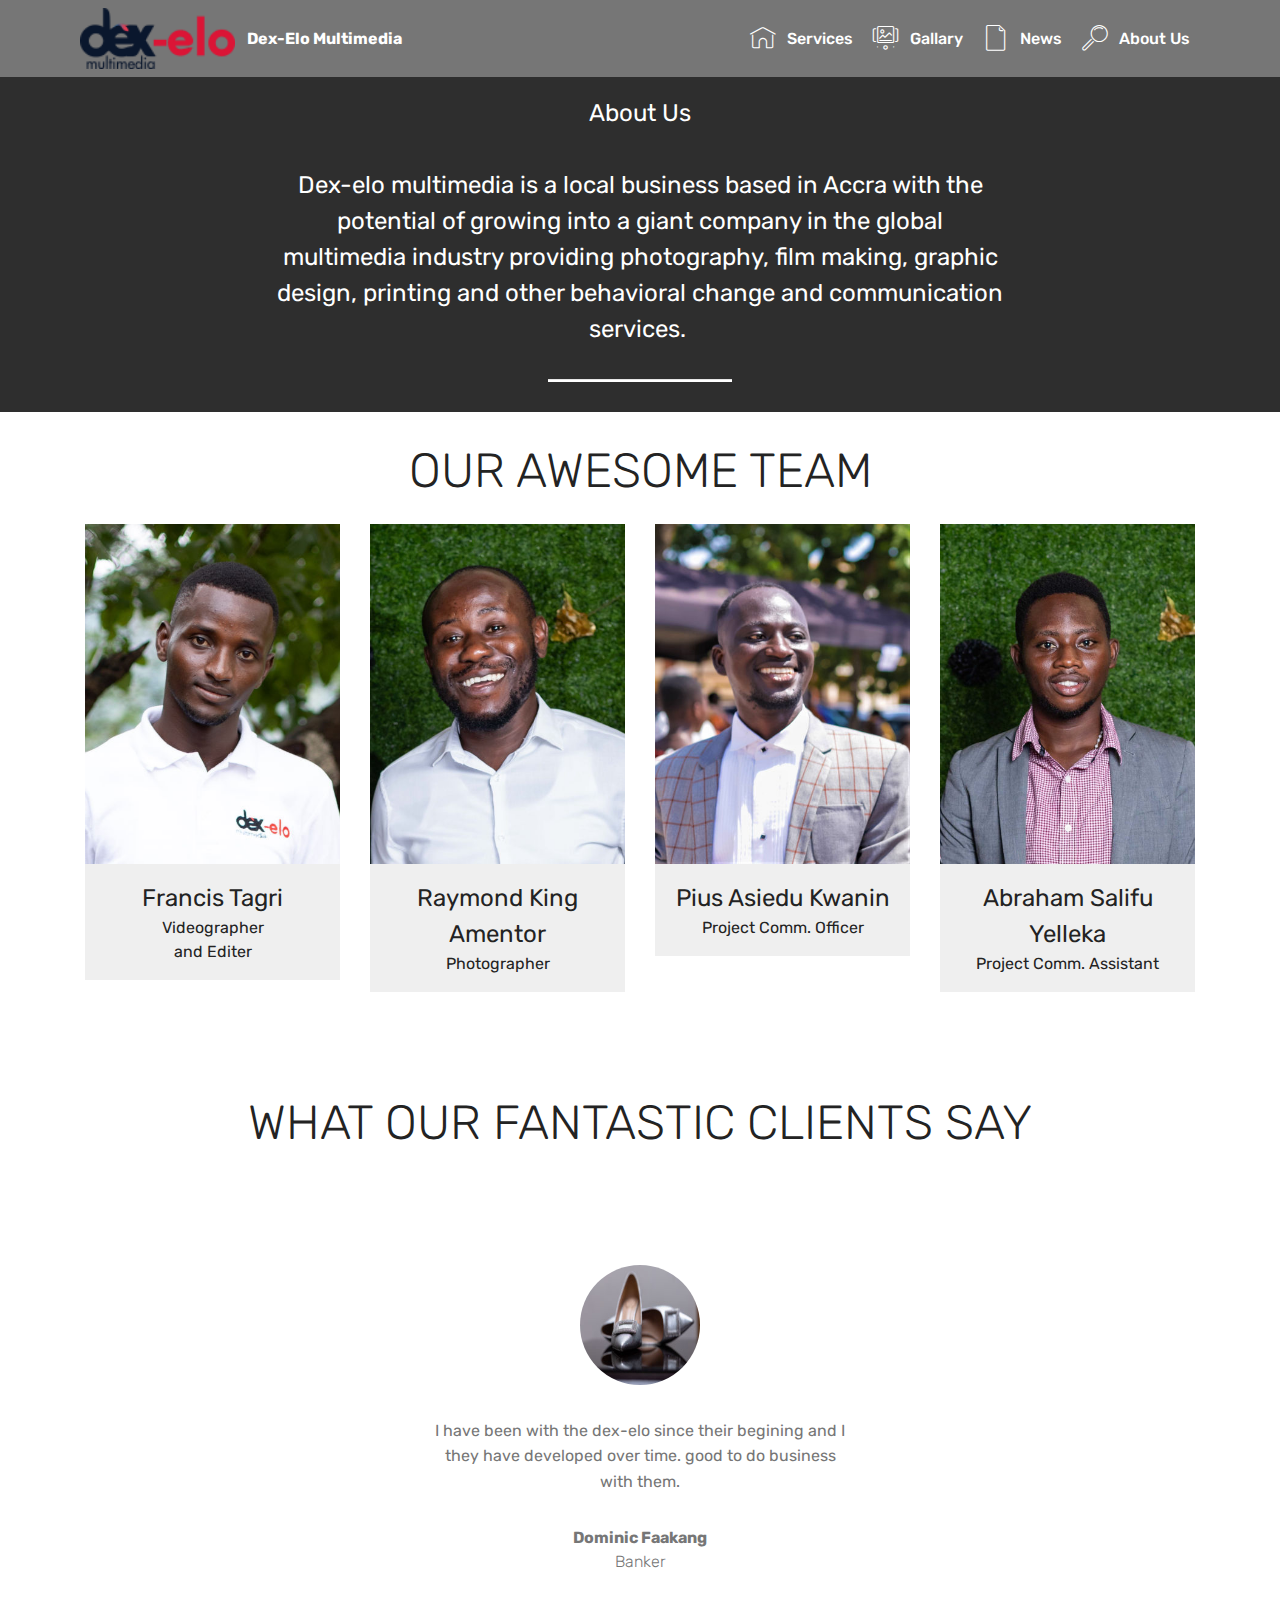
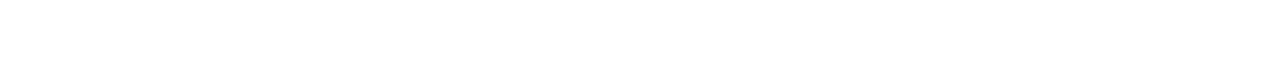
==== commit b1de4325: "create github pages" ====
--- a/page1.html
+++ b/page1.html
@@ -48,8 +48,8 @@
             </div>
         </div>
         <div class="collapse navbar-collapse" id="navbarSupportedContent">
-            <ul class="navbar-nav nav-dropdown" data-app-modern-menu="true"><li class="nav-item">
-                    <a class="nav-link link text-white display-4" href="https://mobirise.com">
+            <ul class="navbar-nav nav-dropdown nav-right" data-app-modern-menu="true"><li class="nav-item">
+                    <a class="nav-link link text-white display-4" href="index.html">
                         <span class="mbri-home mbr-iconfont mbr-iconfont-btn"></span>
                         Services
                     </a>
@@ -64,15 +64,12 @@
                         About Us
                     </a>
                 </li></ul>
-            <div class="navbar-buttons mbr-section-btn"><a class="btn btn-sm btn-primary display-4" href="https://mobirise.com">
-                    <span class="mbri-save mbr-iconfont mbr-iconfont-btn "></span>
-                    Try It Now!
-                </a></div>
+            
         </div>
     </nav>
 </section>
 
-<section class="engine"><a href="https://mobirise.info/z">best html templates</a></section><section class="mbr-section article content10 cid-rMUTYOUjkJ" id="content10-c">
+<section class="engine"><a href="https://mobirise.info/s">bootstrap theme</a></section><section class="mbr-section article content10 cid-rMUTYOUjkJ" id="content10-c">
     
      
 
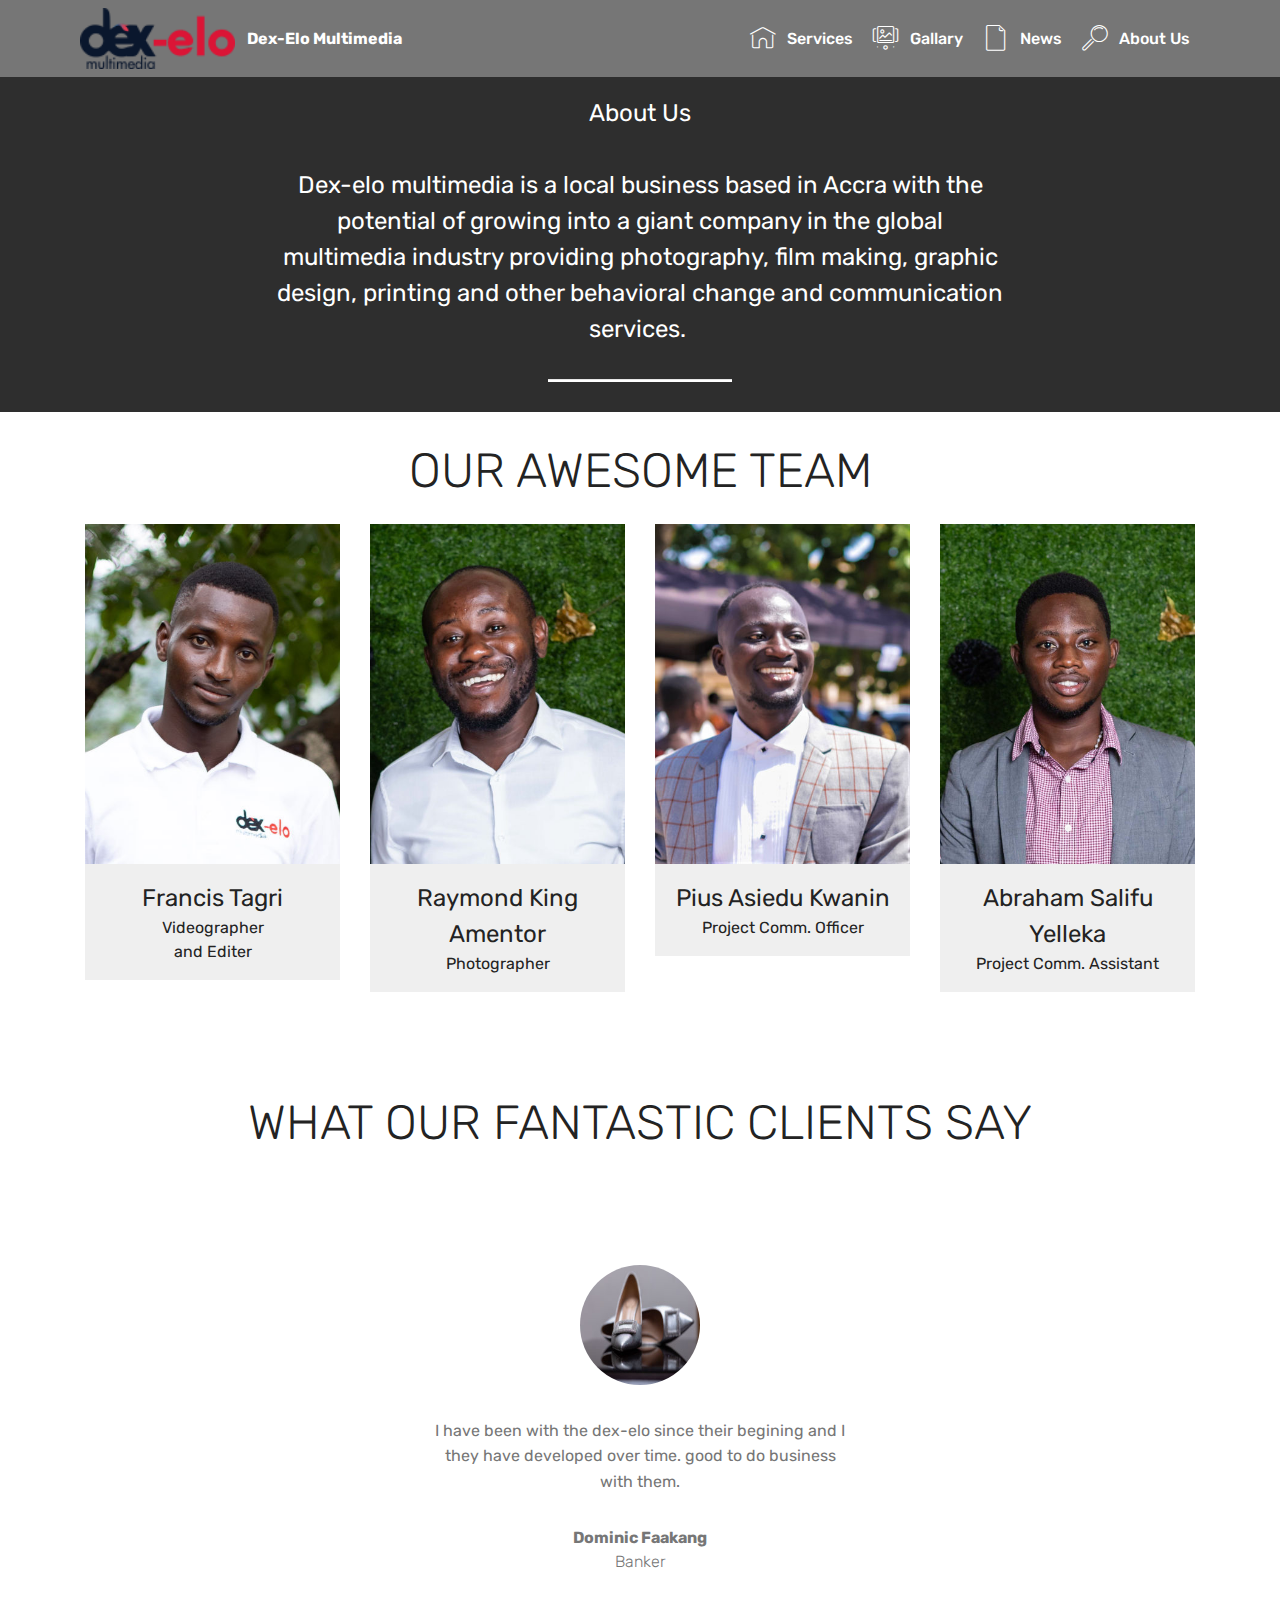
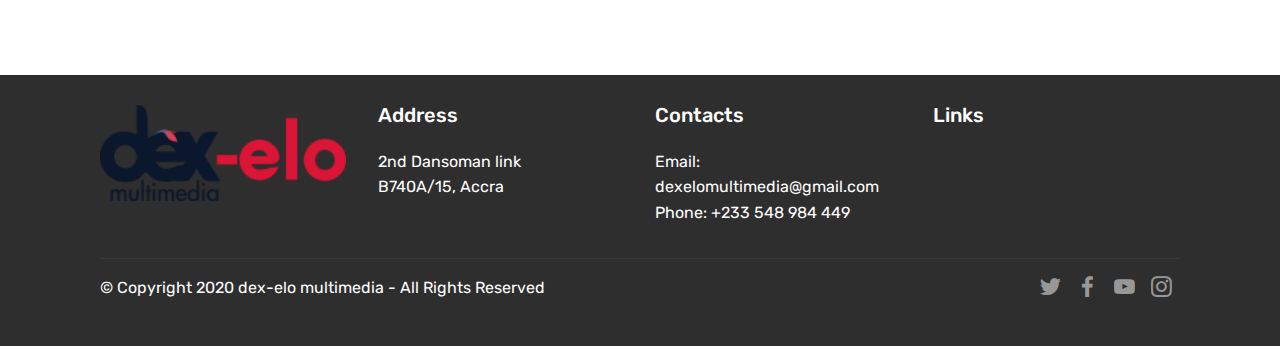
==== commit 81f550ae: "create github pages" ====
--- a/page1.html
+++ b/page1.html
@@ -49,7 +49,7 @@
         </div>
         <div class="collapse navbar-collapse" id="navbarSupportedContent">
             <ul class="navbar-nav nav-dropdown nav-right" data-app-modern-menu="true"><li class="nav-item">
-                    <a class="nav-link link text-white display-4" href="index.html">
+                    <a class="nav-link link text-white display-4" href="index.html#services1-9">
                         <span class="mbri-home mbr-iconfont mbr-iconfont-btn"></span>
                         Services
                     </a>
@@ -69,7 +69,7 @@
     </nav>
 </section>
 
-<section class="engine"><a href="https://mobirise.info/s">bootstrap theme</a></section><section class="mbr-section article content10 cid-rMUTYOUjkJ" id="content10-c">
+<section class="engine"><a href="https://mobirise.info/d">web maker</a></section><section class="mbr-section article content10 cid-rMUTYOUjkJ" id="content10-c">
     
      
 
@@ -198,6 +198,86 @@
             
         </div>
     </div>   
+</section>
+
+<section class="cid-rN1ypSmYyF" id="footer1-l">
+
+    
+
+    
+
+    <div class="container">
+        <div class="media-container-row content text-white">
+            <div class="col-12 col-md-3">
+                <div class="media-wrap">
+                    <a href="https://mobirise.com/">
+                        <img src="assets/images/dex-elo-logo-192x75.png" alt="Mobirise" title="">
+                    </a>
+                </div>
+            </div>
+            <div class="col-12 col-md-3 mbr-fonts-style display-7">
+                <h5 class="pb-3">
+                    Address
+                </h5>
+                <p class="mbr-text">
+                    2nd Dansoman link &nbsp; &nbsp; &nbsp; &nbsp; &nbsp; &nbsp; &nbsp; &nbsp; &nbsp; &nbsp;&nbsp;<br>B740A/15, Accra&nbsp;</p>
+            </div>
+            <div class="col-12 col-md-3 mbr-fonts-style display-7">
+                <h5 class="pb-3">
+                    Contacts
+                </h5>
+                <p class="mbr-text">
+                    Email: dexelomultimedia@gmail.com
+                    <br>Phone: +233 548 984 449 &nbsp; &nbsp; &nbsp; &nbsp; &nbsp; &nbsp;&nbsp;<br></p>
+            </div>
+            <div class="col-12 col-md-3 mbr-fonts-style display-7">
+                <h5 class="pb-3">
+                    Links
+                </h5>
+                <p class="mbr-text">&nbsp;<br>&nbsp;<br><br></p>
+            </div>
+        </div>
+        <div class="footer-lower">
+            <div class="media-container-row">
+                <div class="col-sm-12">
+                    <hr>
+                </div>
+            </div>
+            <div class="media-container-row mbr-white">
+                <div class="col-sm-6 copyright">
+                    <p class="mbr-text mbr-fonts-style display-7">
+                        © Copyright 2020 dex-elo multimedia - All Rights Reserved
+                    </p>
+                </div>
+                <div class="col-md-6">
+                    <div class="social-list align-right">
+                        <div class="soc-item">
+                            <a href="https://twitter.com/dexelomultimedia" target="_blank">
+                                <span class="mbr-iconfont mbr-iconfont-social socicon-twitter socicon"></span>
+                            </a>
+                        </div>
+                        <div class="soc-item">
+                            <a href="https://www.facebook.com/dexelomultimedia" target="_blank">
+                                <span class="mbr-iconfont mbr-iconfont-social socicon-facebook socicon"></span>
+                            </a>
+                        </div>
+                        <div class="soc-item">
+                            <a href="https://www.youtube.com/channel/UCo9VFwol6zrpH3OZ1vHnXPw/featured?view_as=subscriber" target="_blank">
+                                <span class="mbr-iconfont mbr-iconfont-social socicon-youtube socicon"></span>
+                            </a>
+                        </div>
+                        <div class="soc-item">
+                            <a href="https://instagram.com/dexelomultimedia" target="_blank">
+                                <span class="mbr-iconfont mbr-iconfont-social socicon-instagram socicon"></span>
+                            </a>
+                        </div>
+                        
+                        
+                    </div>
+                </div>
+            </div>
+        </div>
+    </div>
 </section>
 
 
--- a/assets/mobirise/css/mbr-additional.css
+++ b/assets/mobirise/css/mbr-additional.css
@@ -1913,6 +1913,10 @@
 .cid-qTkzRZLJNu .collapsed .navbar-collapse.show .navbar-nav .nav-item {
   clear: both;
 }
+.cid-qTkzRZLJNu .collapsed .navbar-collapse.collapsing .navbar-nav .nav-item:last-child,
+.cid-qTkzRZLJNu .collapsed .navbar-collapse.show .navbar-nav .nav-item:last-child {
+  margin-bottom: 1rem;
+}
 .cid-qTkzRZLJNu .collapsed .navbar-collapse.collapsing .navbar-buttons,
 .cid-qTkzRZLJNu .collapsed .navbar-collapse.show .navbar-buttons {
   text-align: center;
@@ -2007,6 +2011,10 @@
   .cid-qTkzRZLJNu .navbar-collapse.show .navbar-nav .nav-item {
     clear: both;
   }
+  .cid-qTkzRZLJNu .navbar-collapse.collapsing .navbar-nav .nav-item:last-child,
+  .cid-qTkzRZLJNu .navbar-collapse.show .navbar-nav .nav-item:last-child {
+    margin-bottom: 1rem;
+  }
   .cid-qTkzRZLJNu .navbar-collapse.collapsing .navbar-buttons,
   .cid-qTkzRZLJNu .navbar-collapse.show .navbar-buttons {
     text-align: center;
@@ -2188,6 +2196,73 @@
     height: auto !important;
   }
 }
+.cid-rN1ypSmYyF {
+  padding-top: 30px;
+  padding-bottom: 30px;
+  background-color: #2e2e2e;
+}
+@media (max-width: 767px) {
+  .cid-rN1ypSmYyF .content {
+    text-align: center;
+  }
+  .cid-rN1ypSmYyF .content > div:not(:last-child) {
+    margin-bottom: 2rem;
+  }
+}
+@media (max-width: 767px) {
+  .cid-rN1ypSmYyF .media-wrap {
+    margin-bottom: 1rem;
+  }
+}
+.cid-rN1ypSmYyF .media-wrap .mbr-iconfont-logo {
+  font-size: 7.5rem;
+  color: #f36;
+}
+.cid-rN1ypSmYyF .media-wrap img {
+  height: 6rem;
+}
+@media (max-width: 767px) {
+  .cid-rN1ypSmYyF .footer-lower .copyright {
+    margin-bottom: 1rem;
+    text-align: center;
+  }
+}
+.cid-rN1ypSmYyF .footer-lower hr {
+  margin: 1rem 0;
+  border-color: #fff;
+  opacity: .05;
+}
+.cid-rN1ypSmYyF .footer-lower .social-list {
+  padding-left: 0;
+  margin-bottom: 0;
+  list-style: none;
+  display: flex;
+  flex-wrap: wrap;
+  justify-content: flex-end;
+  -webkit-justify-content: flex-end;
+}
+.cid-rN1ypSmYyF .footer-lower .social-list .mbr-iconfont-social {
+  font-size: 1.3rem;
+  color: #fff;
+}
+.cid-rN1ypSmYyF .footer-lower .social-list .soc-item {
+  margin: 0 .5rem;
+}
+.cid-rN1ypSmYyF .footer-lower .social-list a {
+  margin: 0;
+  opacity: .5;
+  -webkit-transition: .2s linear;
+  transition: .2s linear;
+}
+.cid-rN1ypSmYyF .footer-lower .social-list a:hover {
+  opacity: 1;
+}
+@media (max-width: 767px) {
+  .cid-rN1ypSmYyF .footer-lower .social-list {
+    justify-content: center;
+    -webkit-justify-content: center;
+  }
+}
 .cid-qTkzRZLJNu .navbar {
   padding: .5rem 0;
   background: #767676;
@@ -2414,6 +2489,10 @@
 .cid-qTkzRZLJNu .collapsed .navbar-collapse.collapsing .navbar-nav .nav-item,
 .cid-qTkzRZLJNu .collapsed .navbar-collapse.show .navbar-nav .nav-item {
   clear: both;
+}
+.cid-qTkzRZLJNu .collapsed .navbar-collapse.collapsing .navbar-nav .nav-item:last-child,
+.cid-qTkzRZLJNu .collapsed .navbar-collapse.show .navbar-nav .nav-item:last-child {
+  margin-bottom: 1rem;
 }
 .cid-qTkzRZLJNu .collapsed .navbar-collapse.collapsing .navbar-buttons,
 .cid-qTkzRZLJNu .collapsed .navbar-collapse.show .navbar-buttons {
@@ -2509,6 +2588,10 @@
   .cid-qTkzRZLJNu .navbar-collapse.show .navbar-nav .nav-item {
     clear: both;
   }
+  .cid-qTkzRZLJNu .navbar-collapse.collapsing .navbar-nav .nav-item:last-child,
+  .cid-qTkzRZLJNu .navbar-collapse.show .navbar-nav .nav-item:last-child {
+    margin-bottom: 1rem;
+  }
   .cid-qTkzRZLJNu .navbar-collapse.collapsing .navbar-buttons,
   .cid-qTkzRZLJNu .navbar-collapse.show .navbar-buttons {
     text-align: center;
@@ -2832,6 +2915,10 @@
 .cid-qTkzRZLJNu .collapsed .navbar-collapse.show .navbar-nav .nav-item {
   clear: both;
 }
+.cid-qTkzRZLJNu .collapsed .navbar-collapse.collapsing .navbar-nav .nav-item:last-child,
+.cid-qTkzRZLJNu .collapsed .navbar-collapse.show .navbar-nav .nav-item:last-child {
+  margin-bottom: 1rem;
+}
 .cid-qTkzRZLJNu .collapsed .navbar-collapse.collapsing .navbar-buttons,
 .cid-qTkzRZLJNu .collapsed .navbar-collapse.show .navbar-buttons {
   text-align: center;
@@ -2926,6 +3013,10 @@
   .cid-qTkzRZLJNu .navbar-collapse.show .navbar-nav .nav-item {
     clear: both;
   }
+  .cid-qTkzRZLJNu .navbar-collapse.collapsing .navbar-nav .nav-item:last-child,
+  .cid-qTkzRZLJNu .navbar-collapse.show .navbar-nav .nav-item:last-child {
+    margin-bottom: 1rem;
+  }
   .cid-qTkzRZLJNu .navbar-collapse.collapsing .navbar-buttons,
   .cid-qTkzRZLJNu .navbar-collapse.show .navbar-buttons {
     text-align: center;
--- a/assets/mobirise/css/mbr-additional.css
+++ b/assets/mobirise/css/mbr-additional.css
@@ -1913,6 +1913,10 @@
 .cid-qTkzRZLJNu .collapsed .navbar-collapse.show .navbar-nav .nav-item {
   clear: both;
 }
+.cid-qTkzRZLJNu .collapsed .navbar-collapse.collapsing .navbar-nav .nav-item:last-child,
+.cid-qTkzRZLJNu .collapsed .navbar-collapse.show .navbar-nav .nav-item:last-child {
+  margin-bottom: 1rem;
+}
 .cid-qTkzRZLJNu .collapsed .navbar-collapse.collapsing .navbar-buttons,
 .cid-qTkzRZLJNu .collapsed .navbar-collapse.show .navbar-buttons {
   text-align: center;
@@ -2007,6 +2011,10 @@
   .cid-qTkzRZLJNu .navbar-collapse.show .navbar-nav .nav-item {
     clear: both;
   }
+  .cid-qTkzRZLJNu .navbar-collapse.collapsing .navbar-nav .nav-item:last-child,
+  .cid-qTkzRZLJNu .navbar-collapse.show .navbar-nav .nav-item:last-child {
+    margin-bottom: 1rem;
+  }
   .cid-qTkzRZLJNu .navbar-collapse.collapsing .navbar-buttons,
   .cid-qTkzRZLJNu .navbar-collapse.show .navbar-buttons {
     text-align: center;
@@ -2188,6 +2196,73 @@
     height: auto !important;
   }
 }
+.cid-rN1ypSmYyF {
+  padding-top: 30px;
+  padding-bottom: 30px;
+  background-color: #2e2e2e;
+}
+@media (max-width: 767px) {
+  .cid-rN1ypSmYyF .content {
+    text-align: center;
+  }
+  .cid-rN1ypSmYyF .content > div:not(:last-child) {
+    margin-bottom: 2rem;
+  }
+}
+@media (max-width: 767px) {
+  .cid-rN1ypSmYyF .media-wrap {
+    margin-bottom: 1rem;
+  }
+}
+.cid-rN1ypSmYyF .media-wrap .mbr-iconfont-logo {
+  font-size: 7.5rem;
+  color: #f36;
+}
+.cid-rN1ypSmYyF .media-wrap img {
+  height: 6rem;
+}
+@media (max-width: 767px) {
+  .cid-rN1ypSmYyF .footer-lower .copyright {
+    margin-bottom: 1rem;
+    text-align: center;
+  }
+}
+.cid-rN1ypSmYyF .footer-lower hr {
+  margin: 1rem 0;
+  border-color: #fff;
+  opacity: .05;
+}
+.cid-rN1ypSmYyF .footer-lower .social-list {
+  padding-left: 0;
+  margin-bottom: 0;
+  list-style: none;
+  display: flex;
+  flex-wrap: wrap;
+  justify-content: flex-end;
+  -webkit-justify-content: flex-end;
+}
+.cid-rN1ypSmYyF .footer-lower .social-list .mbr-iconfont-social {
+  font-size: 1.3rem;
+  color: #fff;
+}
+.cid-rN1ypSmYyF .footer-lower .social-list .soc-item {
+  margin: 0 .5rem;
+}
+.cid-rN1ypSmYyF .footer-lower .social-list a {
+  margin: 0;
+  opacity: .5;
+  -webkit-transition: .2s linear;
+  transition: .2s linear;
+}
+.cid-rN1ypSmYyF .footer-lower .social-list a:hover {
+  opacity: 1;
+}
+@media (max-width: 767px) {
+  .cid-rN1ypSmYyF .footer-lower .social-list {
+    justify-content: center;
+    -webkit-justify-content: center;
+  }
+}
 .cid-qTkzRZLJNu .navbar {
   padding: .5rem 0;
   background: #767676;
@@ -2414,6 +2489,10 @@
 .cid-qTkzRZLJNu .collapsed .navbar-collapse.collapsing .navbar-nav .nav-item,
 .cid-qTkzRZLJNu .collapsed .navbar-collapse.show .navbar-nav .nav-item {
   clear: both;
+}
+.cid-qTkzRZLJNu .collapsed .navbar-collapse.collapsing .navbar-nav .nav-item:last-child,
+.cid-qTkzRZLJNu .collapsed .navbar-collapse.show .navbar-nav .nav-item:last-child {
+  margin-bottom: 1rem;
 }
 .cid-qTkzRZLJNu .collapsed .navbar-collapse.collapsing .navbar-buttons,
 .cid-qTkzRZLJNu .collapsed .navbar-collapse.show .navbar-buttons {
@@ -2509,6 +2588,10 @@
   .cid-qTkzRZLJNu .navbar-collapse.show .navbar-nav .nav-item {
     clear: both;
   }
+  .cid-qTkzRZLJNu .navbar-collapse.collapsing .navbar-nav .nav-item:last-child,
+  .cid-qTkzRZLJNu .navbar-collapse.show .navbar-nav .nav-item:last-child {
+    margin-bottom: 1rem;
+  }
   .cid-qTkzRZLJNu .navbar-collapse.collapsing .navbar-buttons,
   .cid-qTkzRZLJNu .navbar-collapse.show .navbar-buttons {
     text-align: center;
@@ -2832,6 +2915,10 @@
 .cid-qTkzRZLJNu .collapsed .navbar-collapse.show .navbar-nav .nav-item {
   clear: both;
 }
+.cid-qTkzRZLJNu .collapsed .navbar-collapse.collapsing .navbar-nav .nav-item:last-child,
+.cid-qTkzRZLJNu .collapsed .navbar-collapse.show .navbar-nav .nav-item:last-child {
+  margin-bottom: 1rem;
+}
 .cid-qTkzRZLJNu .collapsed .navbar-collapse.collapsing .navbar-buttons,
 .cid-qTkzRZLJNu .collapsed .navbar-collapse.show .navbar-buttons {
   text-align: center;
@@ -2926,6 +3013,10 @@
   .cid-qTkzRZLJNu .navbar-collapse.show .navbar-nav .nav-item {
     clear: both;
   }
+  .cid-qTkzRZLJNu .navbar-collapse.collapsing .navbar-nav .nav-item:last-child,
+  .cid-qTkzRZLJNu .navbar-collapse.show .navbar-nav .nav-item:last-child {
+    margin-bottom: 1rem;
+  }
   .cid-qTkzRZLJNu .navbar-collapse.collapsing .navbar-buttons,
   .cid-qTkzRZLJNu .navbar-collapse.show .navbar-buttons {
     text-align: center;
